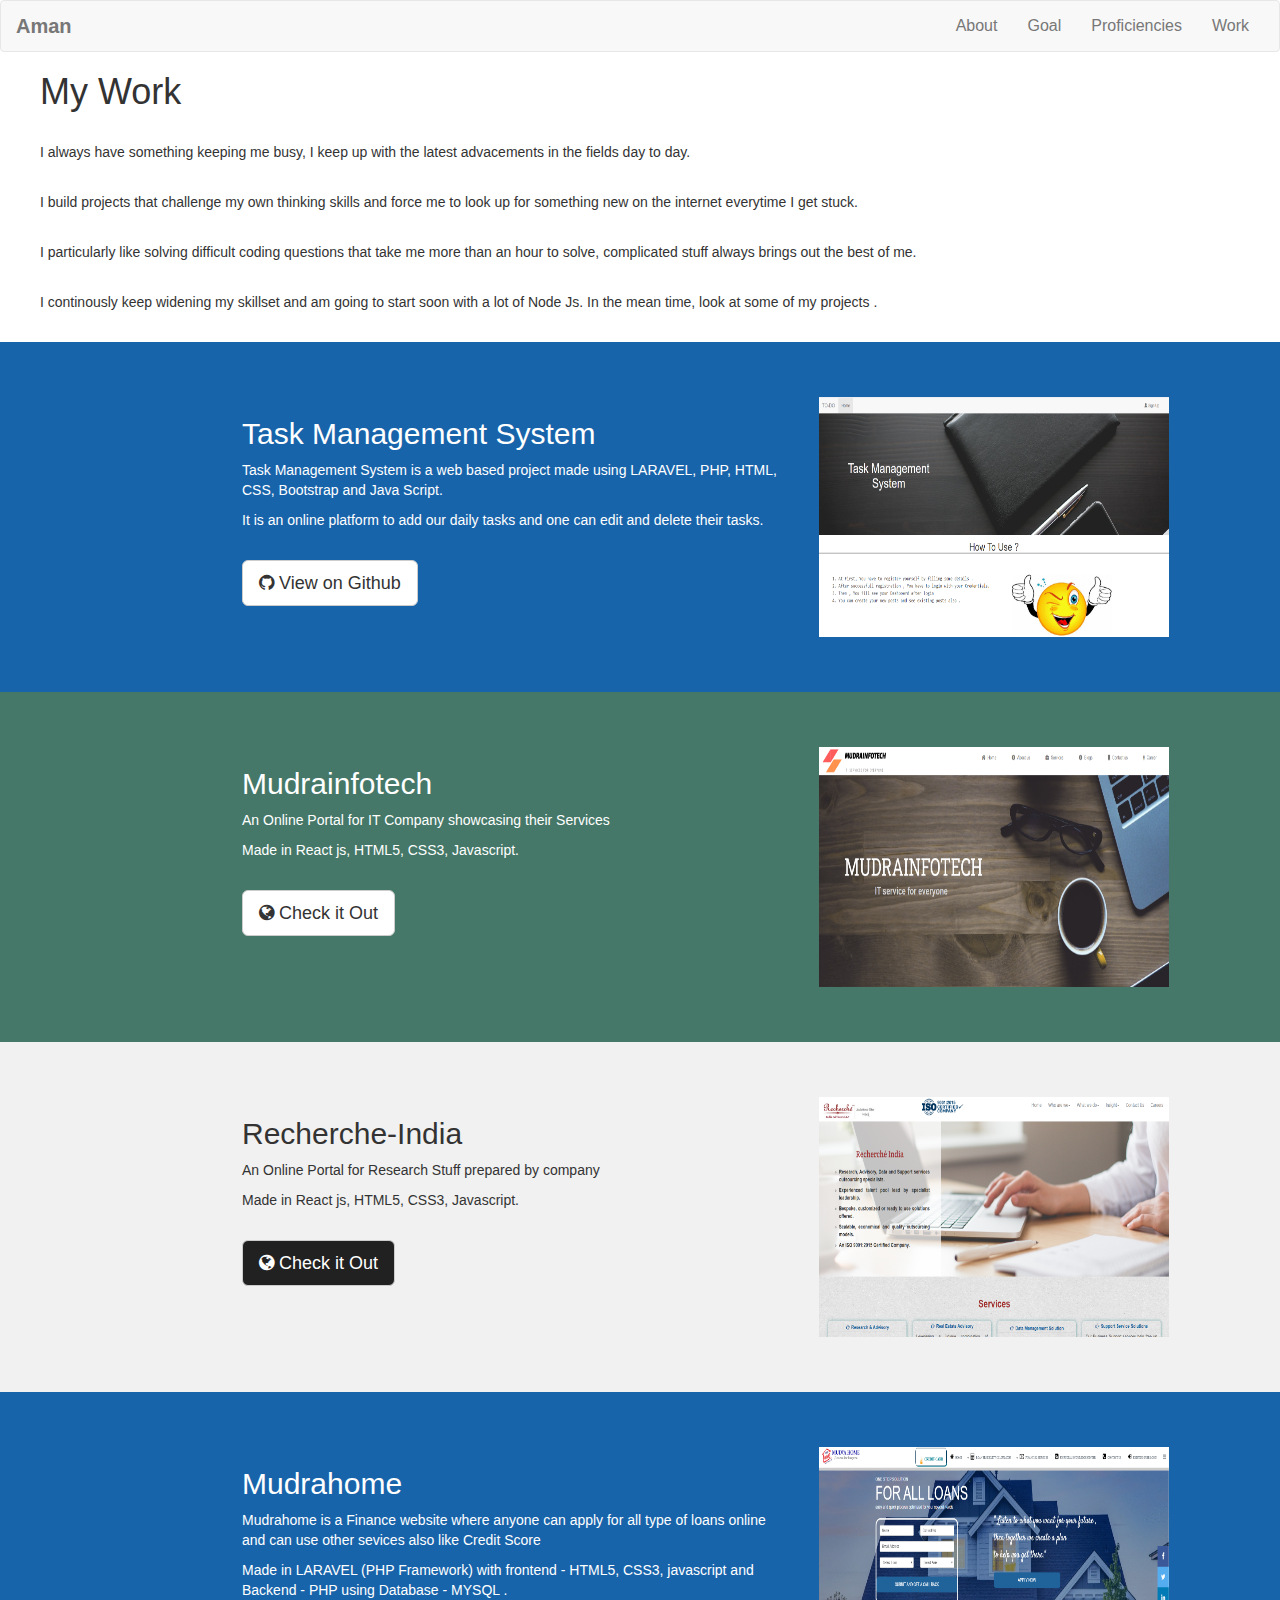
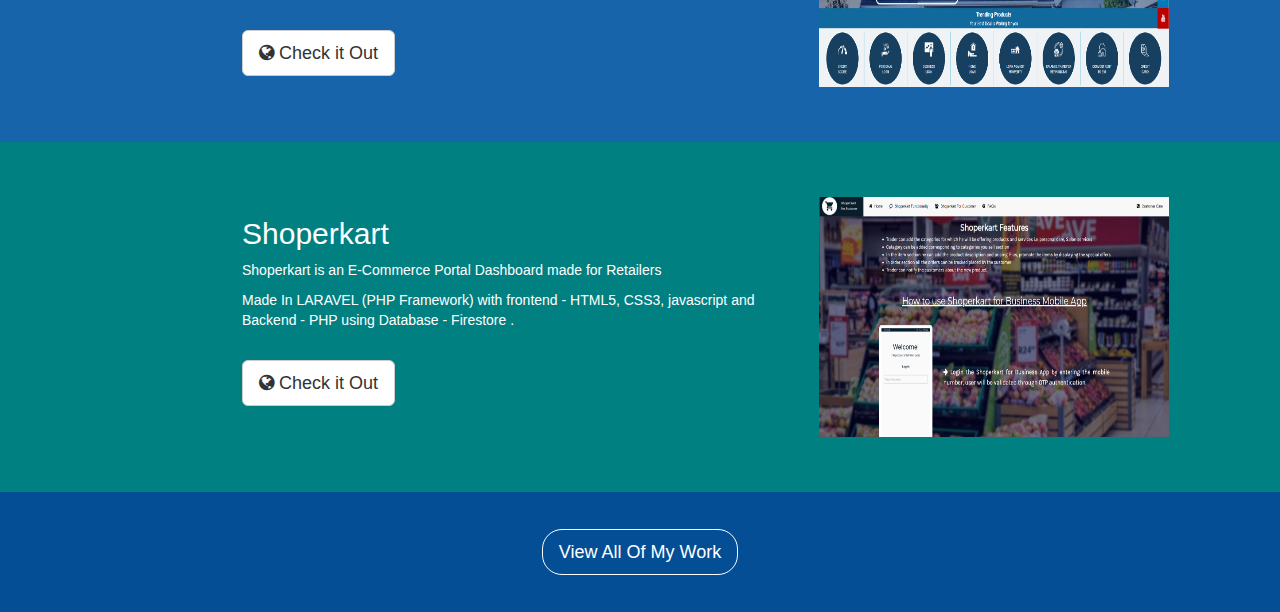
==== work.html @ 29ffc7db "removed old projects" ====
<!DOCTYPE html>
<html lang="en">
  <meta charset="UTF-8" />
  <title>Aman Verma</title>
  <meta name="viewport" content="width=device-width,initial-scale=1" />
  <link rel="stylesheet" href="./index.css" />
  <link
    rel="stylesheet"
    href="https://maxcdn.bootstrapcdn.com/bootstrap/3.4.1/css/bootstrap.min.css"
  />
  <link
    href="https://fonts.googleapis.com/css2?family=Montserrat&display=swap"
    rel="stylesheet"
  />
  <link
    href="https://stackpath.bootstrapcdn.com/font-awesome/4.7.0/css/font-awesome.min.css"
    rel="stylesheet"
    integrity="sha384-wvfXpqpZZVQGK6TAh5PVlGOfQNHSoD2xbE+QkPxCAFlNEevoEH3Sl0sibVcOQVnN"
    crossorigin="anonymous"
  />

  <style></style>
  <script src=""></script>
  <body>
    <nav class="navbar navbar-default">
      <div class="container-fluid">
        <div class="navbar-header">
          <button
            type="button"
            class="navbar-toggle collapsed"
            data-toggle="collapse"
            data-target="#myNavbar"
          >
            <span class="icon-bar"></span>
            <span class="icon-bar"></span>
            <span class="icon-bar"></span>
          </button>
          <a class="navbar-brand" href="/">Aman</a>
        </div>
        <div class="collapse navbar-collapse" id="myNavbar">
          <ul class="nav navbar-nav navbar-right">
            <li><a href="/#about"> About</a></li>
            <li><a href="/#goal"> Goal</a></li>
            <li><a href="/#prof"> Proficiencies</a></li>
            <li><a href="/work"> Work</a></li>
            <!-- <li><a href="#"> Contact</a></li>     -->
          </ul>
        </div>
      </div>
    </nav>

    <div class="work-head">
      <h1>My Work</h1>
      <br />

      <p>
        I always have something keeping me busy, I keep up with the latest
        advacements in the fields day to day.
      </p>
      <br />
      <p>
        I build projects that challenge my own thinking skills and force me to
        look up for something new on the internet everytime I get stuck.
      </p>
      <br />
      <p>
        I particularly like solving difficult coding questions that take me more
        than an hour to solve, complicated stuff always brings out the best of
        me.
      </p>
      <br />
      <p>
        I continously keep widening my skillset and am going to start soon with
        a lot of Node Js. In the mean time, look at some of my projects .
      </p>
      <br />
    </div>

    <!-- <div class="work-1">
      <div class="work1-list">
        <div class="work1-content">
          <h2>College Portal</h2>

          <p>Portal website of college based on PHP, HTML5 a CSS3</p>
          <p>This is all a student needs.</p>
          <br />

          <a
            href="https://github.com/amanvr2/portal"
            target="_blank"
            role="button"
            class="btn btn-default btn-lg"
            ><i class="fa fa-github" aria-hidden="true"></i>&nbsp;View on
            Github</a
          >
        </div>

        <div class="work1-image">
          <img src="./images/gnd.png" />
        </div>
      </div>
    </div> -->

    <!-- <div class="work-2">
      <div class="work1-list">
        <div class="work2-content">
          <h2>Online IQ Tester</h2>

          <p>A PHP, HTML5, CSS3 and SQL based app for online IQ tester.</p>

          <p>Any One can test his IQ with help of this IQ Tester.</p>

          <br />

          <a
            href="https://github.com/amanvr2/IQ_Tester"
            target="_blank"
            role="button"
            class="btn btn-default btn-lg"
            ><i class="fa fa-github" aria-hidden="true"></i>&nbsp;View on
            Github</a
          >
        </div>

        <div class="work1-image">
          <img src="./images/iq.jpg" />
        </div>
      </div>
    </div> -->

    <div class="work-3">
      <div class="work1-list">
        <div class="work3-content">
          <h2>Task Management System</h2>

          <p>
            Task Management System is a web based project made using LARAVEL,
            PHP, HTML, CSS, Bootstrap and Java Script.
          </p>
          <p>
            It is an online platform to add our daily tasks and one can edit and
            delete their tasks.
          </p>
          <p>
            <br />

            <a
              href="https://github.com/amanvr2/project_CRUD"
              target="_blank"
              role="button"
              class="btn btn-default btn-lg"
              ><i class="fa fa-github" aria-hidden="true"></i>&nbsp;View on
              Github</a
            >
          </p>
        </div>

        <div class="work1-image">
          <img src="./images/task.PNG" />
        </div>
      </div>
    </div>

    <div class="work-5">
      <div class="work1-list">
        <div class="work5-content">
          <h2>Mudrainfotech</h2>

          <p>An Online Portal for IT Company showcasing their Services</p>

          <p>Made in React js, HTML5, CSS3, Javascript.</p>

          <br />

          <a
            href="https://mudrainfotec.com/"
            target="_blank"
            role="button"
            class="btn btn-default btn-lg"
            ><i class="fa fa-globe" aria-hidden="true"></i>&nbsp;Check it Out</a
          >
        </div>

        <div class="work1-image">
          <img src="./images/infotec.PNG" />
        </div>
      </div>
    </div>

    <div class="work-6">
      <div class="work1-list">
        <div class="work6-content">
          <h2>Recherche-India</h2>

          <p>An Online Portal for Research Stuff prepared by company</p>

          <p>Made in React js, HTML5, CSS3, Javascript.</p>

          <br />

          <a
            href="https://recherche-india.com/"
            target="_blank"
            role="button"
            class="btn btn-default btn-lg"
            ><i class="fa fa-globe" aria-hidden="true"></i>&nbsp;Check it Out</a
          >
        </div>

        <div class="work1-image">
          <img src="./images/recherchePNG.PNG" />
        </div>
      </div>
    </div>

    <div class="work-8">
      <div class="work1-list">
        <div class="work8-content">
          <h2>Mudrahome</h2>

          <p>
            Mudrahome is a Finance website where anyone can apply for all type
            of loans online and can use other sevices also like Credit Score
          </p>

          <p>
            Made in LARAVEL (PHP Framework) with frontend - HTML5, CSS3,
            javascript and Backend - PHP using Database - MYSQL .
          </p>

          <br />

          <a
            href="https://www.mudrahome.com/"
            target="_blank"
            role="button"
            class="btn btn-default btn-lg"
            ><i class="fa fa-globe" aria-hidden="true"></i>&nbsp;Check it Out</a
          >
        </div>

        <div class="work1-image">
          <img src="./images/mudrahome.PNG" />
        </div>
      </div>
    </div>

    <div class="work-9">
      <div class="work1-list">
        <div class="work9-content">
          <h2>Shoperkart</h2>

          <p>Shoperkart is an E-Commerce Portal Dashboard made for Retailers</p>

          <p>
            Made In LARAVEL (PHP Framework) with frontend - HTML5, CSS3,
            javascript and Backend - PHP using Database - Firestore .
          </p>

          <br />

          <a
            href="https://shoperkart.in/"
            target="_blank"
            role="button"
            class="btn btn-default btn-lg"
            ><i class="fa fa-globe" aria-hidden="true"></i>&nbsp;Check it Out</a
          >
        </div>

        <div class="work1-image">
          <img src="./images/shoperkart.PNG" />
        </div>
      </div>
    </div>

    <div class="all-work">
      <a href="https://github.com/amanvr2" role="button" class="btn btn-lg"
        >View All Of My Work
      </a>
    </div>
  </body>
</html>
---- index.css ----
.footer {
  height: 150px;
  width: 100%;
  background-color: #212529;
  /* justify-content: center; */
  align-items: center;

  display: flex;
  flex-flow: row;
  justify-content: space-evenly;
}

.footer-icons {
  width: 25%;
  display: flex;
  flex-wrap: wrap;
  flex-flow: row;
  justify-content: space-evenly;
}

.footericons-item > a {
  font-size: 24px;
  color: white;
}

.footer-links {
  width: 75%;
  display: flex;
  flex-wrap: wrap;
  flex-flow: row;
  justify-content: flex-end;
  padding-right: 20px;
}

.footerlinks-item > a {
  font-size: 20px;
  padding: 40px;
  color: white;
}

.footer-copy {
  display: flex;
  flex-flow: column;
  justify-content: flex-end;
  width: 100%;
}

.footer-copy > p {
  text-align: center;
}

.navbar-default {
  margin-bottom: 0px !important;
  background-color: white;
}

.navbar-default .navbar-brand {
  font-size: 20px;
  font-weight: 600;
}

.navbar-default .navbar-nav > li > a {
  font-size: 16px;
}

.head {
  height: 700px;
  width: 100%;

  margin-top: 0px;
  display: flex;
  flex-flow: column;
  justify-content: center;
  align-items: center;
  background-image: url(./images/head-banner.jpeg);
  background-size: cover;
}
.head-content {
  display: flex;
  flex-flow: column;
}
.head-content > h1,
.head-content > h4 {
  color: white;
  text-align: center;
  font-weight: 700;
}

.intro {
  height: 500px;
  width: 100%;
  display: flex;
  justify-content: center;
  align-items: center;
  background: linear-gradient(125deg, #292731 25%, #2d2b36 25%);
}

.intro-list {
  display: flex;
  flex-flow: row;
  width: 80%;
}

.intro-item,
.intro-img {
  width: 50%;
}
.intro-img > img {
  height: 300px;
  width: 220px;
}
.intro-item > p {
  color: white;
  font-size: 18px;
}

.goal {
  width: 100%;
  height: 270px;
  display: flex;
  justify-content: center;
}

.goal-sub {
  width: 70%;
  text-align: center;
}

.goal-sub > h3 {
  padding-bottom: 40px;
  padding-top: 20px;
  font-weight: 600;
}

.goal-sub > p {
  font-size: 18px;
}

.proficiency {
  width: 100%;
  background-color: lightgray;
  height: 500px;
}

.prof-list {
  display: flex;
  flex-flow: row;
  justify-content: space-evenly;
  width: 100%;
}

.prof-item {
  width: 50%;
}

.prof-items {
  width: 50%;
  /* /* padding-top: 50px; */
  padding-left: 50px;
  display: flex;
  flex-flow: column;

  justify-content: center;
}

.prof-item > img {
  height: 500px;
  width: 100%;
  padding-top: 40px;
}

.prof-items > a {
  width: 150px;
  border-radius: 2rem;
}

.prof-items > h4 {
  font-size: 24px;
  font-weight: 600;
}

.prof-items > h5 {
  font-size: 18px;
}

.prof-items > ul > li {
  font-size: 18px;
}

.work-head {
  padding-left: 40px;
}

body {
  font-family: "Montserrat", sans-serif;
}
.work-1 {
  background-color: #f1f1f1;
  width: 100%;
  height: 350px;
  display: flex;
  justify-content: center;
  align-items: center;
}

.work-2 {
  background-color: #313131;
  width: 100%;
  height: 350px;
  display: flex;
  justify-content: center;
  align-items: center;
}

.work-3 {
  background-color: #1864ab;
  width: 100%;
  height: 350px;
  display: flex;
  justify-content: center;
  align-items: center;
}

.work-4 {
  background-color: #00cb84;
  width: 100%;
  height: 350px;
  display: flex;
  justify-content: center;
  align-items: center;
}

.work-5 {
  background-color: #457868;
  width: 100%;
  height: 350px;
  display: flex;
  justify-content: center;
  align-items: center;
}

.work-6 {
  background-color: #f1f1f1;
  width: 100%;
  height: 350px;
  display: flex;
  justify-content: center;
  align-items: center;
}

.work-7 {
  background-color: #212529;
  width: 100%;
  height: 350px;
  display: flex;
  justify-content: center;
  align-items: center;
}

.work-8 {
  background-color: #1864ab;
  width: 100%;
  height: 350px;
  display: flex;
  justify-content: center;
  align-items: center;
}

.work-9 {
  background-color: teal;
  width: 100%;
  height: 350px;
  display: flex;
  justify-content: center;
  align-items: center;
}

.work1-list {
  width: 70%;
  display: flex;
  flex-flow: row;
  justify-content: space-evenly;
}

.work1-content {
  width: 70%;
  padding-left: 50px;
}

.work2-content {
  width: 70%;
  padding-left: 50px;
}

.work3-content {
  width: 70%;
  padding-left: 50px;
}

.work4-content {
  width: 70%;
  padding-left: 50px;
}

.work5-content {
  width: 70%;
  padding-left: 50px;
}

.work6-content {
  width: 70%;
  padding-left: 50px;
}

.work7-content {
  width: 70%;
  padding-left: 50px;
}

.work8-content {
  width: 70%;
  padding-left: 50px;
}

.work9-content {
  width: 70%;
  padding-left: 50px;
}

.work2-content > h2,
.work2-content > p,
.work3-content > h2,
.work3-content > p,
.work4-content > p,
.work4-content > h2,
.work5-content > p,
.work5-content > h2,
.work7-content > p,
.work7-content > h2,
.work8-content > p,
.work8-content > h2,
.work9-content > p,
.work9-content > h2 {
  color: white;
}

.work1-content > a {
  background: #212121;
  color: white;
}

.work2-content > a {
  background: #212121;
  color: white;
}

.work3-content > a {
  background-color: #212121;
  color: white;
}

.work4-content > a {
  background-color: #212121;
  color: white;
}

.work6-content > a {
  background-color: #212121;
  color: white;
}

.work1-image {
  width: 30%;
  margin-left: 30px;
}

.work1-image > img {
  height: 240px;
  width: 350px;
}

.all-work {
  background-color: #034e94;
  text-align: center;
  width: 100%;
  height: 120px;
  justify-content: center;
  align-items: center;
  display: flex;
}

.all-work > a {
  border-radius: 2rem;
  background-color: 034e94;
  color: white;
  border: 1px solid white;
}

.all-work > a:hover {
  background-color: white;
  color: 034e94;
}

.logo {
  text-align: center;
}
.logo > img {
  height: 65px;
  width: 80px;
}

@media screen and (max-width: 768px) {
  .head {
    width: 100%;
    height: 500px;
  }

  .logo > img {
    height: 65px;
    width: 80px;
  }

  .intro {
    height: auto;
    width: 100%;
  }

  .intro-list {
    display: flex;
    flex-flow: column;
    width: 100%;
    justify-content: center;
    align-items: center;
  }

  .head-content > h4 {
    font-size: 16px;
    padding: 31px;
  }

  .intro-list {
    padding-top: 20px;
  }

  .intro-img {
    width: 75%;
    display: flex;
    justify-content: center;
    padding-bottom: 20px;
  }

  .intro-item {
    width: 75%;
    text-align: justify;
    padding-bottom: 30px;
  }

  .intro-item > p {
    font-size: 15px;
  }

  .intro-img > img {
    height: 180px;
    width: 130px;
  }

  .goal {
    height: auto;
    width: 100%;
    padding-bottom: 30px;
  }

  .goal-sub > h3 {
    padding-bottom: 20px;
  }

  .goal-sub > p {
    font-size: 15px;
    text-align: center;
  }
  .proficiency {
    height: auto;
    width: 100%;
  }

  .prof-list {
    width: 100%;
    display: flex;
    flex-flow: column;
    align-items: center;
  }

  .prof-items {
    width: 90%;
    padding: 0px;
    padding-top: 20px;
  }

  .prof-items > h4 {
    font-size: 21px;
  }

  .prof-items > h5 {
    font-size: 19px;
  }

  .prof-item {
    width: 100%;
    display: flex;
    justify-content: center;
  }

  .prof-item > img {
    height: 265px;
    width: 300px;
  }
  .footer-links {
    display: none;
  }

  .footer-icons {
    width: 80%;
  }

  .work-head {
    padding: 20px;
  }

  .work-head > p {
    text-align: justify;
  }

  .work-1,
  .work-2,
  .work-3,
  .work-4,
  .work-5,
  .work-6,
  .work-7,
  .work-8,
  .work-9 {
    height: auto;
    width: 100%;
  }

  .work1-list {
    display: flex;
    flex-flow: column;
    justify-content: center;
    align-items: center;
    padding-bottom: 20px;
  }

  .work1-content,
  .work2-content,
  .work3-content,
  .work4-content,
  .work5-content,
  .work6-content,
  .work7-content,
  .work8-content,
  .work9-content {
    width: 100%;
    padding: 10px;
  }

  .work1-image {
    width: 100%;
    margin: 0px;
    display: flex;
    justify-content: center;
  }

  .work1-image > img {
    height: 200px;
    width: 330px;
    margin-top: 20px;
  }

  #a {
    margin: 10px;
  }
}
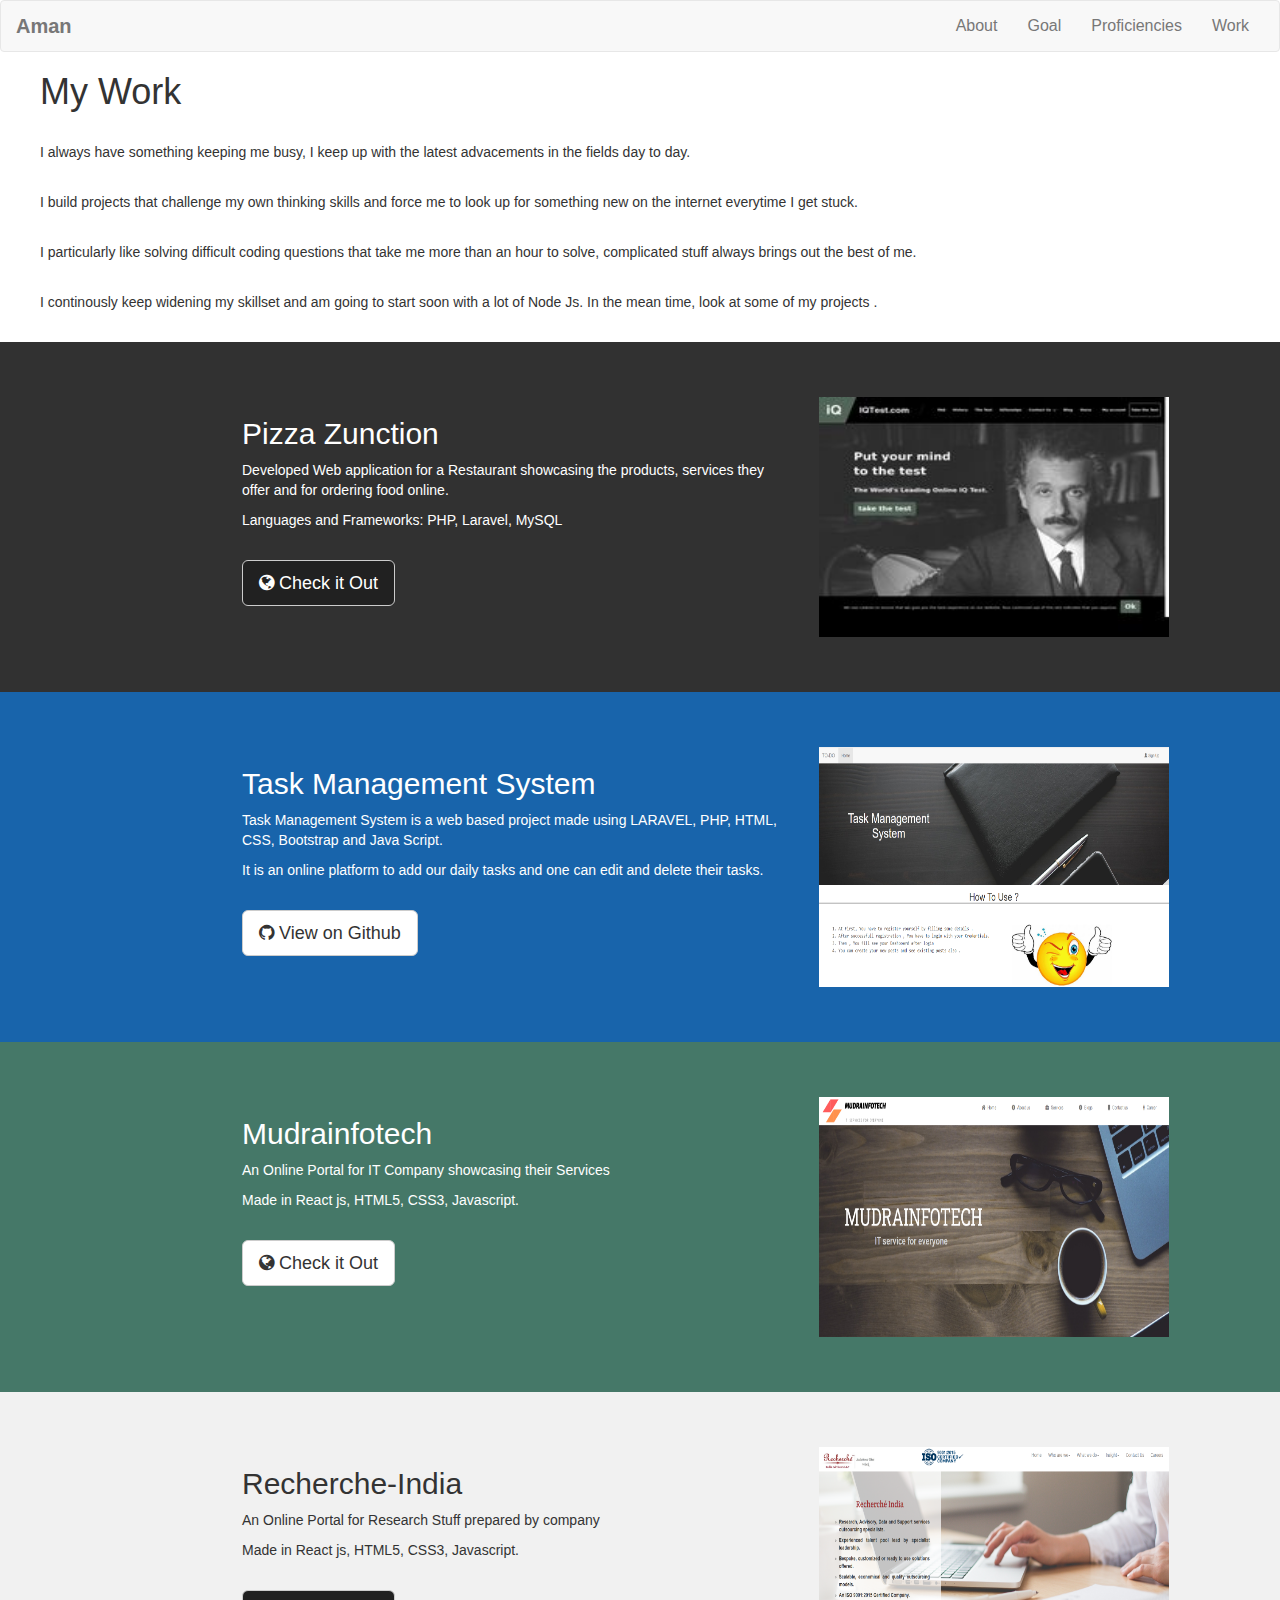
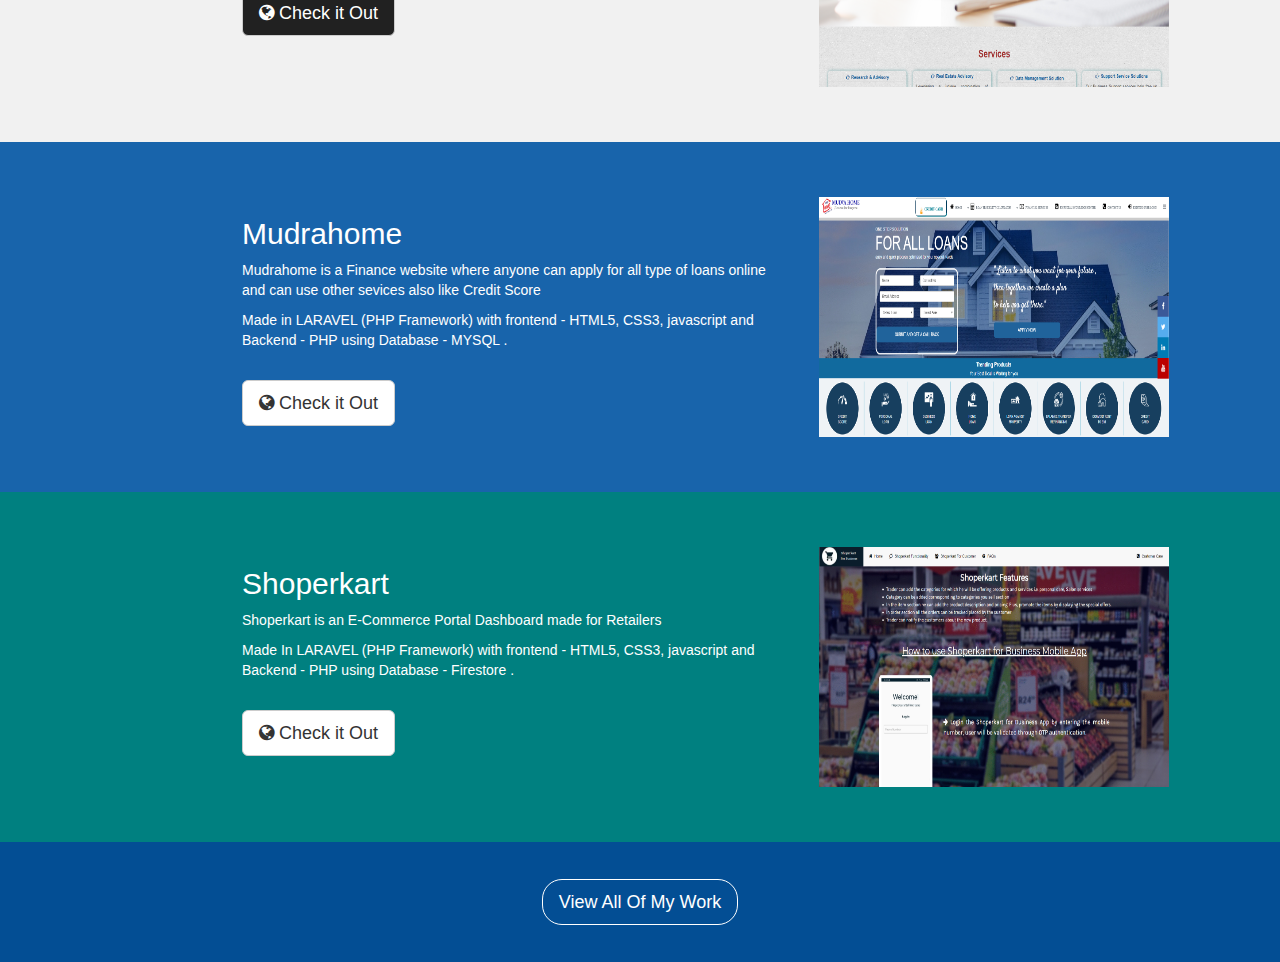
==== commit 4407efe9: "added pizzza zunction" ====
--- a/work.html
+++ b/work.html
@@ -128,6 +128,35 @@
       </div>
     </div> -->
 
+    <div class="work-2">
+      <div class="work1-list">
+        <div class="work2-content">
+          <h2>Pizza Zunction</h2>
+
+          <p>
+            Developed Web application for a Restaurant showcasing the products,
+            services they offer and for ordering food online.
+          </p>
+
+          <p>Languages and Frameworks: PHP, Laravel, MySQL</p>
+
+          <br />
+
+          <a
+            href="https://pizzazunction.ca/"
+            target="_blank"
+            role="button"
+            class="btn btn-default btn-lg"
+            ><i class="fa fa-globe" aria-hidden="true"></i>&nbsp;Check it Out</a
+          >
+        </div>
+
+        <div class="work1-image">
+          <img src="./images/iq.jpg" />
+        </div>
+      </div>
+    </div>
+
     <div class="work-3">
       <div class="work1-list">
         <div class="work3-content">
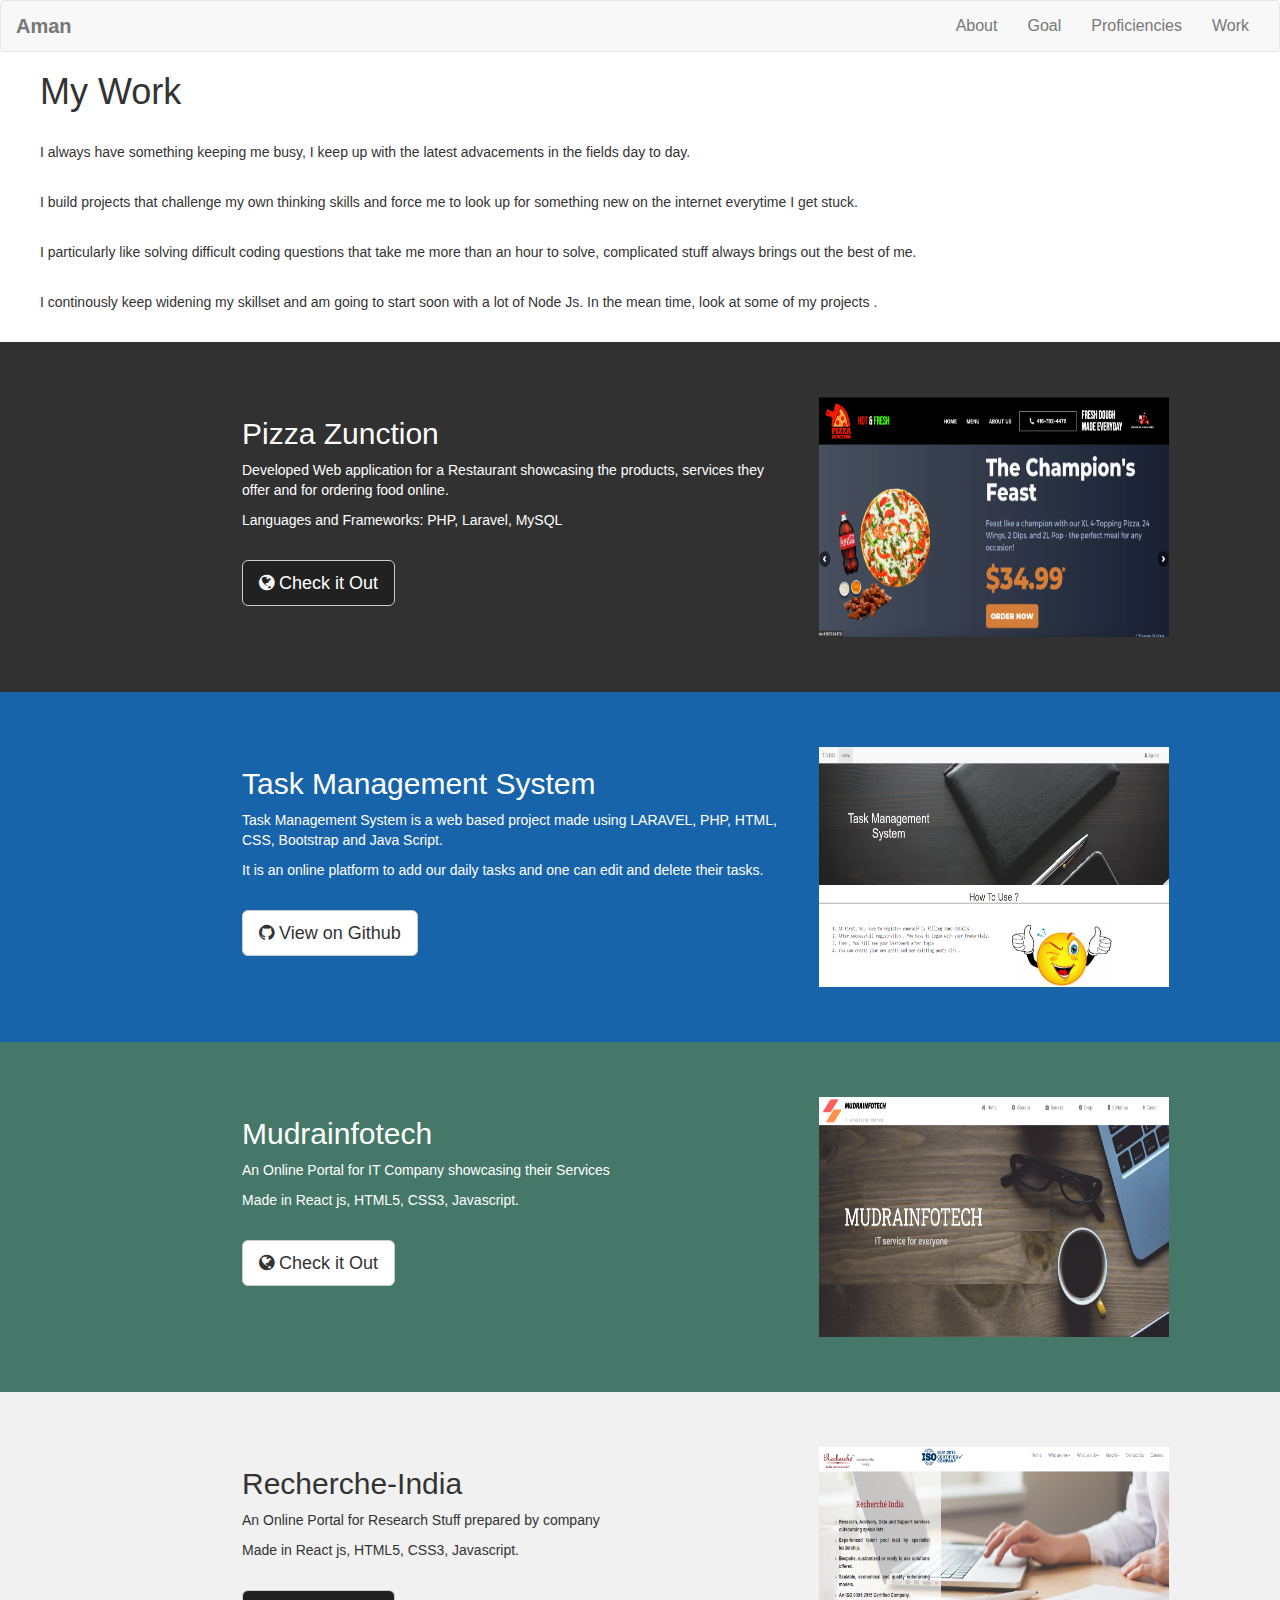
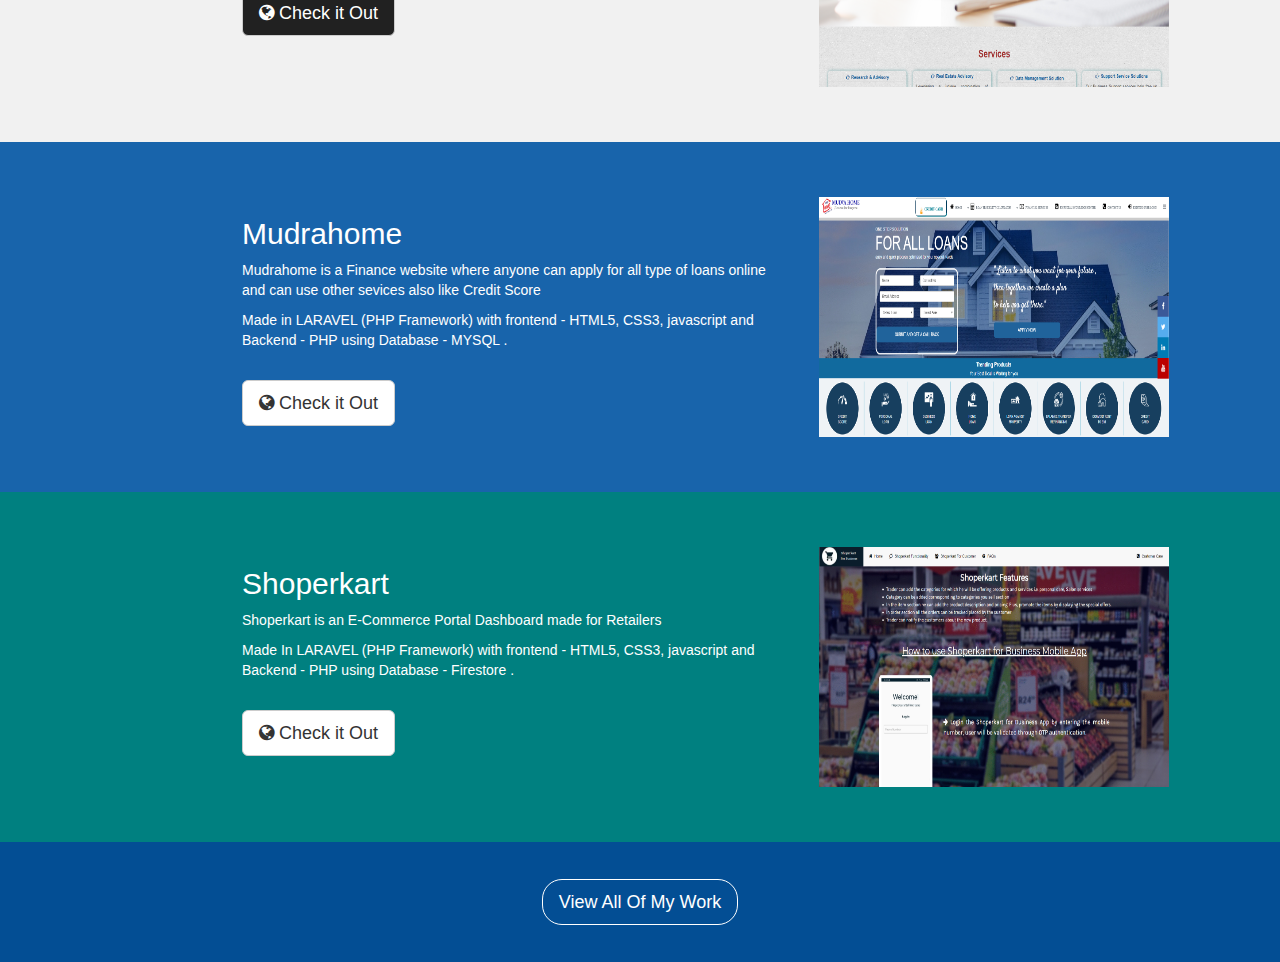
==== commit 57be6274: "added image for pizza zunction" ====
--- a/work.html
+++ b/work.html
@@ -152,7 +152,7 @@
         </div>
 
         <div class="work1-image">
-          <img src="./images/iq.jpg" />
+          <img src="./images/pizza.png" />
         </div>
       </div>
     </div>
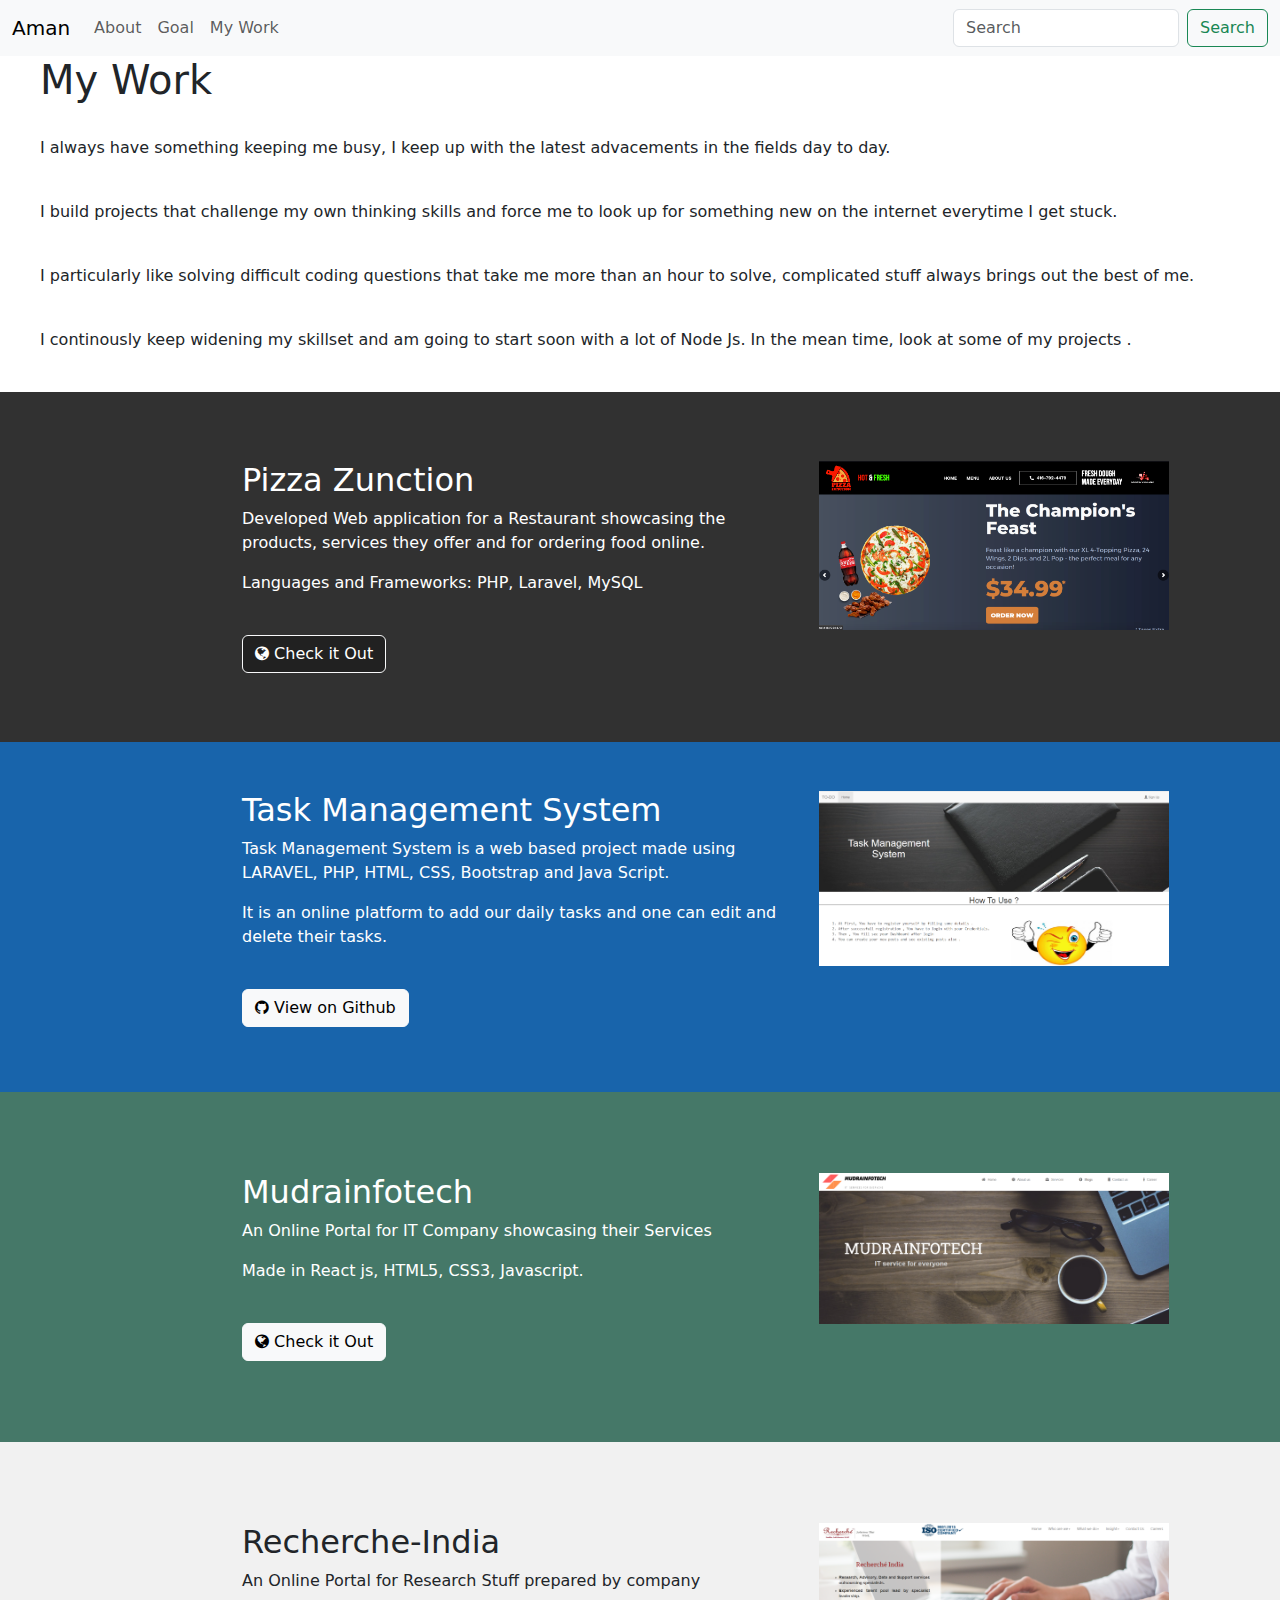
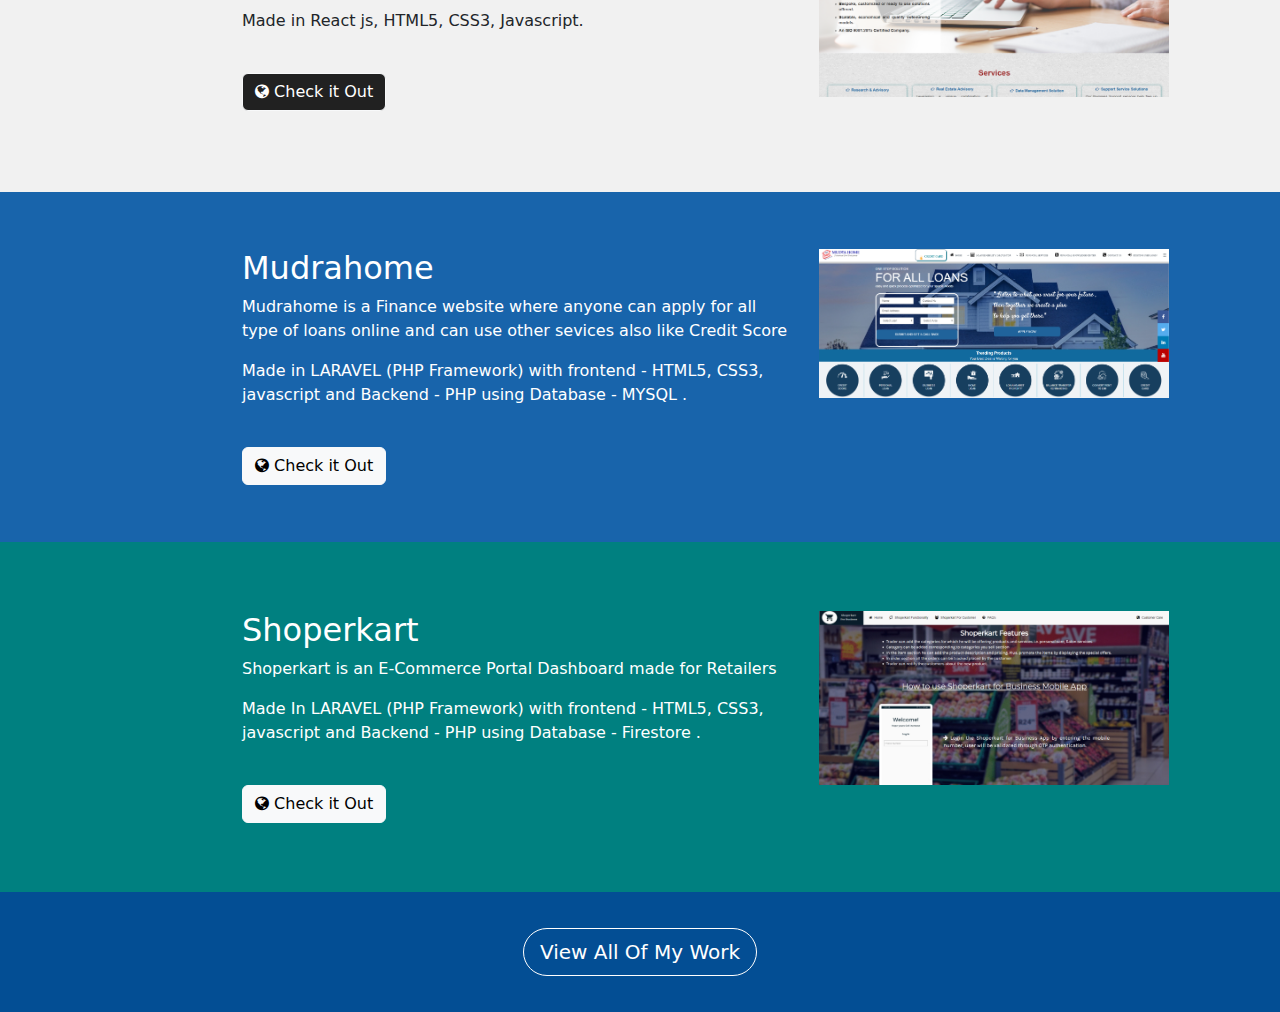
==== commit 94aed1fb: "bootstrap and content updated" ====
--- a/work.html
+++ b/work.html
@@ -4,14 +4,7 @@
   <title>Aman Verma</title>
   <meta name="viewport" content="width=device-width,initial-scale=1" />
   <link rel="stylesheet" href="./index.css" />
-  <link
-    rel="stylesheet"
-    href="https://maxcdn.bootstrapcdn.com/bootstrap/3.4.1/css/bootstrap.min.css"
-  />
-  <link
-    href="https://fonts.googleapis.com/css2?family=Montserrat&display=swap"
-    rel="stylesheet"
-  />
+  <link href="https://cdn.jsdelivr.net/npm/bootstrap@5.3.3/dist/css/bootstrap.min.css" rel="stylesheet" integrity="sha384-QWTKZyjpPEjISv5WaRU9OFeRpok6YctnYmDr5pNlyT2bRjXh0JMhjY6hW+ALEwIH" crossorigin="anonymous">
   <link
     href="https://stackpath.bootstrapcdn.com/font-awesome/4.7.0/css/font-awesome.min.css"
     rel="stylesheet"
@@ -22,29 +15,33 @@
   <style></style>
   <script src=""></script>
   <body>
-    <nav class="navbar navbar-default">
+    <nav class="navbar navbar-expand-lg bg-body-tertiary">
       <div class="container-fluid">
-        <div class="navbar-header">
-          <button
-            type="button"
-            class="navbar-toggle collapsed"
-            data-toggle="collapse"
-            data-target="#myNavbar"
-          >
-            <span class="icon-bar"></span>
-            <span class="icon-bar"></span>
-            <span class="icon-bar"></span>
-          </button>
-          <a class="navbar-brand" href="/">Aman</a>
-        </div>
-        <div class="collapse navbar-collapse" id="myNavbar">
-          <ul class="nav navbar-nav navbar-right">
-            <li><a href="/#about"> About</a></li>
-            <li><a href="/#goal"> Goal</a></li>
-            <li><a href="/#prof"> Proficiencies</a></li>
-            <li><a href="/work"> Work</a></li>
-            <!-- <li><a href="#"> Contact</a></li>     -->
+        <a class="navbar-brand" href="#">Aman</a>
+        <button class="navbar-toggler" type="button" data-bs-toggle="collapse" data-bs-target="#navbarSupportedContent" aria-controls="navbarSupportedContent" aria-expanded="false" aria-label="Toggle navigation">
+          <span class="navbar-toggler-icon"></span>
+        </button>
+        <div class="collapse navbar-collapse" id="navbarSupportedContent">
+          <ul class="navbar-nav me-auto mb-2 mb-lg-0">
+ 
+            <li class="nav-item">
+              <a class="nav-link" href="/#about">About</a>
+            </li>
+
+            <li class="nav-item">
+              <a class="nav-link" href="/#goal">Goal</a>
+            </li>
+
+            <li class="nav-item">
+              <a class="nav-link" href="/work.html">My Work</a>
+            </li>
+
+  
           </ul>
+          <form class="d-flex" role="search">
+            <input class="form-control me-2" type="search" placeholder="Search" aria-label="Search">
+            <button class="btn btn-outline-success" type="submit">Search</button>
+          </form>
         </div>
       </div>
     </nav>
@@ -146,7 +143,7 @@
             href="https://pizzazunction.ca/"
             target="_blank"
             role="button"
-            class="btn btn-default btn-lg"
+            class="btn btn-light"
             ><i class="fa fa-globe" aria-hidden="true"></i>&nbsp;Check it Out</a
           >
         </div>
@@ -177,7 +174,7 @@
               href="https://github.com/amanvr2/project_CRUD"
               target="_blank"
               role="button"
-              class="btn btn-default btn-lg"
+              class="btn btn-light"
               ><i class="fa fa-github" aria-hidden="true"></i>&nbsp;View on
               Github</a
             >
@@ -205,7 +202,7 @@
             href="https://mudrainfotec.com/"
             target="_blank"
             role="button"
-            class="btn btn-default btn-lg"
+            class="btn btn-light"
             ><i class="fa fa-globe" aria-hidden="true"></i>&nbsp;Check it Out</a
           >
         </div>
@@ -231,7 +228,7 @@
             href="https://recherche-india.com/"
             target="_blank"
             role="button"
-            class="btn btn-default btn-lg"
+            class="btn btn-light"
             ><i class="fa fa-globe" aria-hidden="true"></i>&nbsp;Check it Out</a
           >
         </div>
@@ -263,7 +260,7 @@
             href="https://www.mudrahome.com/"
             target="_blank"
             role="button"
-            class="btn btn-default btn-lg"
+            class="btn btn-light"
             ><i class="fa fa-globe" aria-hidden="true"></i>&nbsp;Check it Out</a
           >
         </div>
@@ -292,7 +289,7 @@
             href="https://shoperkart.in/"
             target="_blank"
             role="button"
-            class="btn btn-default btn-lg"
+            class="btn btn-light"
             ><i class="fa fa-globe" aria-hidden="true"></i>&nbsp;Check it Out</a
           >
         </div>
@@ -308,5 +305,6 @@
         >View All Of My Work
       </a>
     </div>
+    <script src="https://cdn.jsdelivr.net/npm/bootstrap@5.3.3/dist/js/bootstrap.bundle.min.js" integrity="sha384-YvpcrYf0tY3lHB60NNkmXc5s9fDVZLESaAA55NDzOxhy9GkcIdslK1eN7N6jIeHz" crossorigin="anonymous"></script>
   </body>
 </html>
--- a/index.css
+++ b/index.css
@@ -375,7 +375,7 @@
 }
 
 .work1-image > img {
-  height: 240px;
+ 
   width: 350px;
 }
 
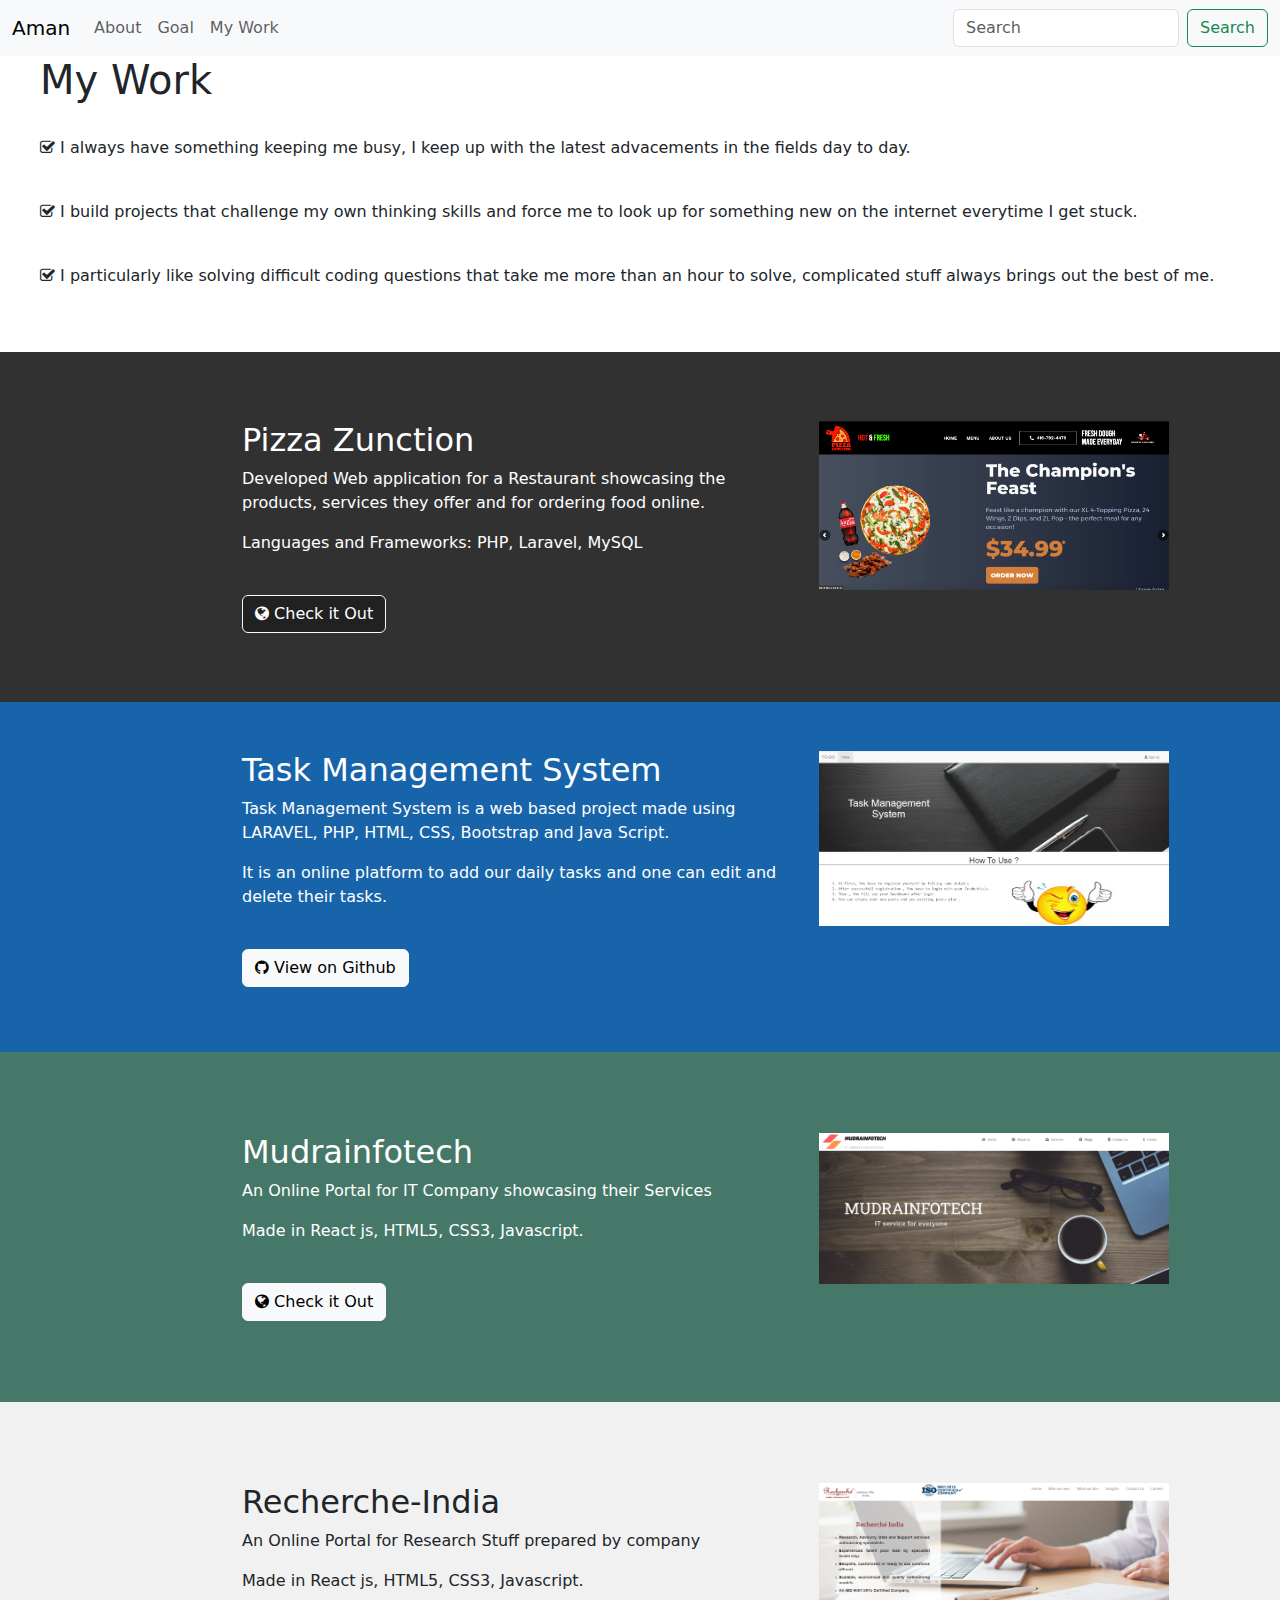
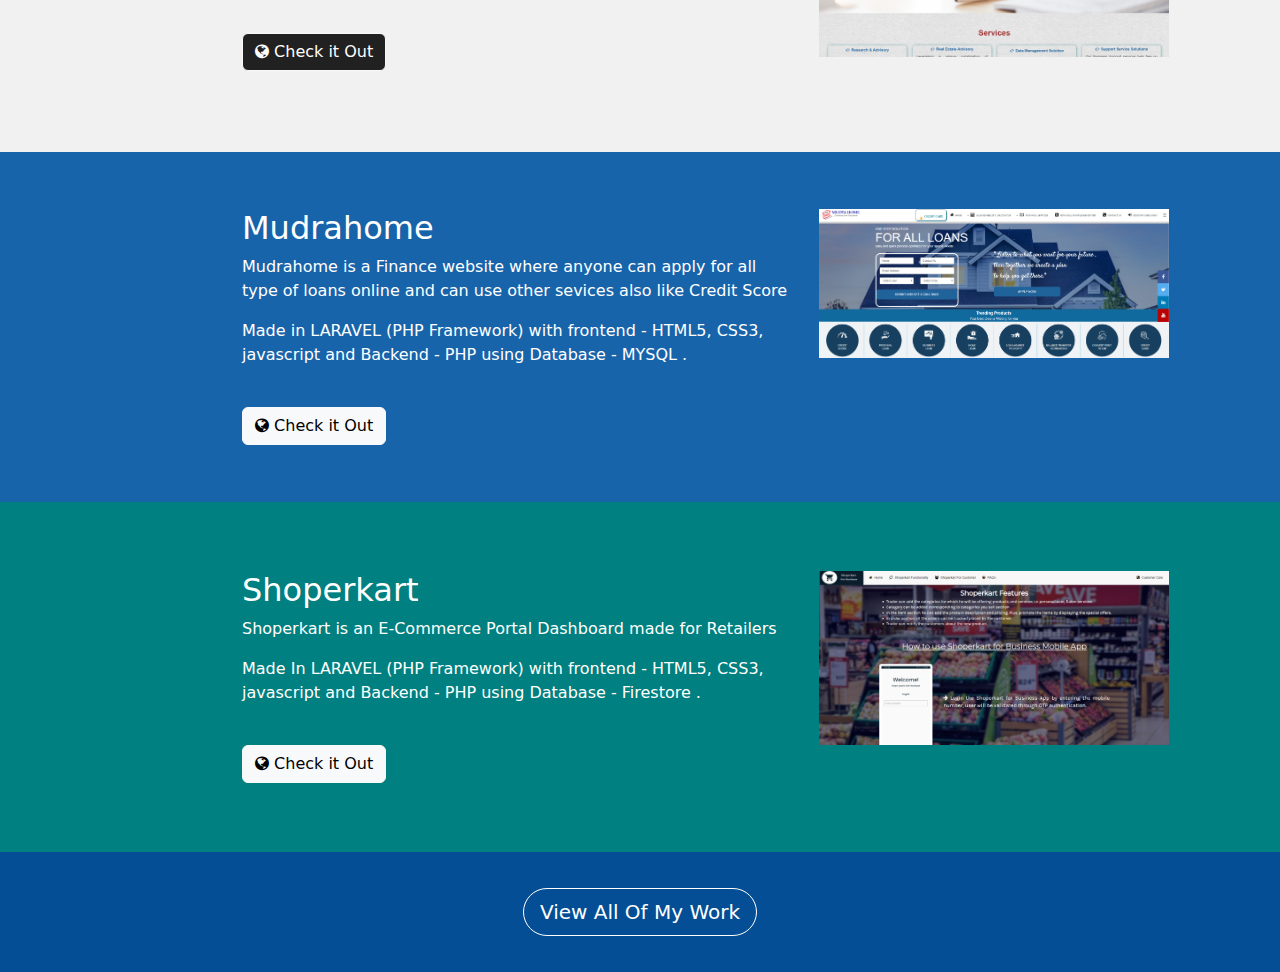
==== commit d0e8254e: "added icons on work page" ====
--- a/work.html
+++ b/work.html
@@ -3,6 +3,7 @@
   <meta charset="UTF-8" />
   <title>Aman Verma</title>
   <meta name="viewport" content="width=device-width,initial-scale=1" />
+ 
   <link rel="stylesheet" href="./index.css" />
   <link href="https://cdn.jsdelivr.net/npm/bootstrap@5.3.3/dist/css/bootstrap.min.css" rel="stylesheet" integrity="sha384-QWTKZyjpPEjISv5WaRU9OFeRpok6YctnYmDr5pNlyT2bRjXh0JMhjY6hW+ALEwIH" crossorigin="anonymous">
   <link
@@ -11,13 +12,11 @@
     integrity="sha384-wvfXpqpZZVQGK6TAh5PVlGOfQNHSoD2xbE+QkPxCAFlNEevoEH3Sl0sibVcOQVnN"
     crossorigin="anonymous"
   />
-
-  <style></style>
-  <script src=""></script>
+  
   <body>
     <nav class="navbar navbar-expand-lg bg-body-tertiary">
       <div class="container-fluid">
-        <a class="navbar-brand" href="#">Aman</a>
+        <a class="navbar-brand" href="/index.html">Aman</a>
         <button class="navbar-toggler" type="button" data-bs-toggle="collapse" data-bs-target="#navbarSupportedContent" aria-controls="navbarSupportedContent" aria-expanded="false" aria-label="Toggle navigation">
           <span class="navbar-toggler-icon"></span>
         </button>
@@ -50,26 +49,23 @@
       <h1>My Work</h1>
       <br />
 
-      <p>
+      <p><i class="fa fa-check-square-o" aria-hidden="true"></i>
         I always have something keeping me busy, I keep up with the latest
         advacements in the fields day to day.
       </p>
       <br />
-      <p>
+      <p><i class="fa fa-check-square-o" aria-hidden="true"></i>
         I build projects that challenge my own thinking skills and force me to
         look up for something new on the internet everytime I get stuck.
       </p>
       <br />
-      <p>
+      <p><i class="fa fa-check-square-o" aria-hidden="true"></i>
         I particularly like solving difficult coding questions that take me more
         than an hour to solve, complicated stuff always brings out the best of
         me.
       </p>
       <br />
-      <p>
-        I continously keep widening my skillset and am going to start soon with
-        a lot of Node Js. In the mean time, look at some of my projects .
-      </p>
+
       <br />
     </div>
 
--- a/index.css
+++ b/index.css
@@ -105,8 +105,13 @@
 .intro-img {
   width: 50%;
 }
+.intro-img{
+  display: flex;
+  justify-content: center;
+  align-items: center;
+}
 .intro-img > img {
-  height: 300px;
+ 
   width: 220px;
 }
 .intro-item > p {
@@ -453,6 +458,7 @@
     width: 75%;
     text-align: justify;
     padding-bottom: 30px;
+    padding-top: 20px;
   }
 
   .intro-item > p {
@@ -460,7 +466,7 @@
   }
 
   .intro-img > img {
-    height: 180px;
+    
     width: 130px;
   }
 
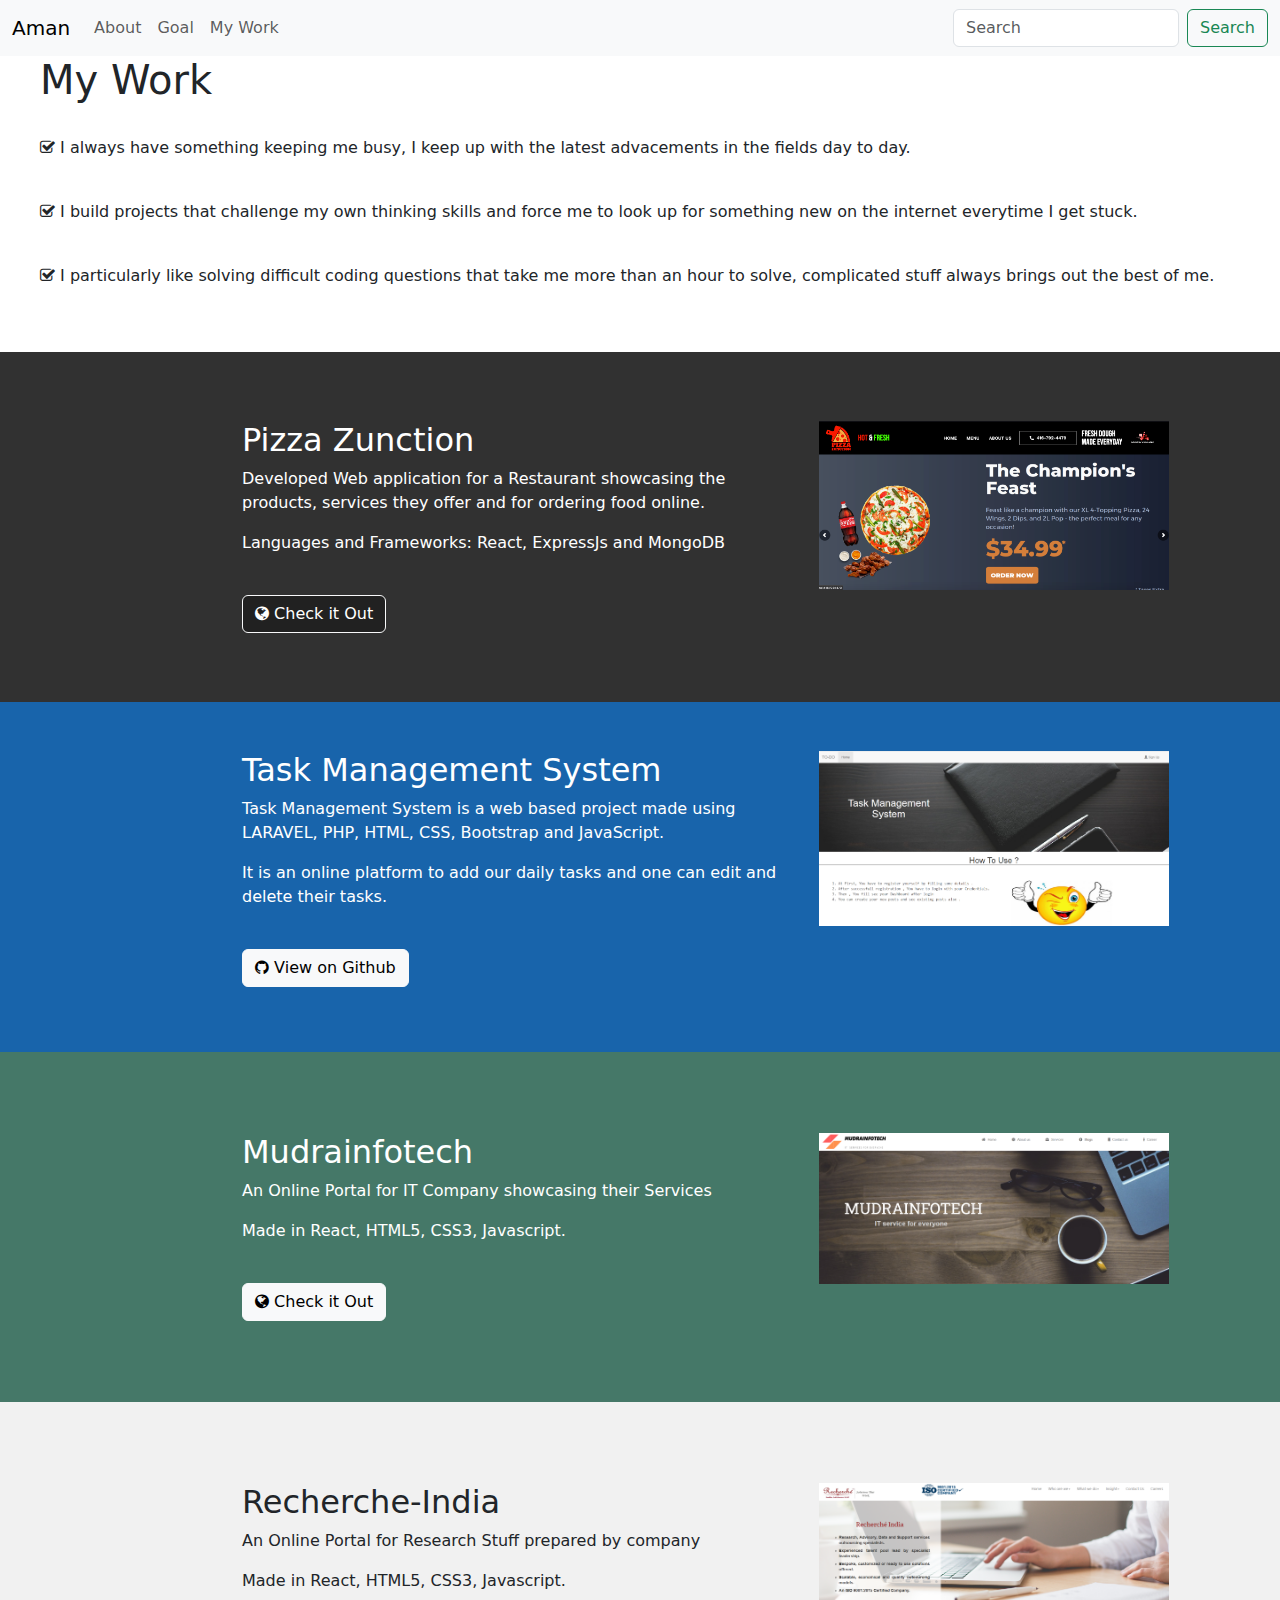
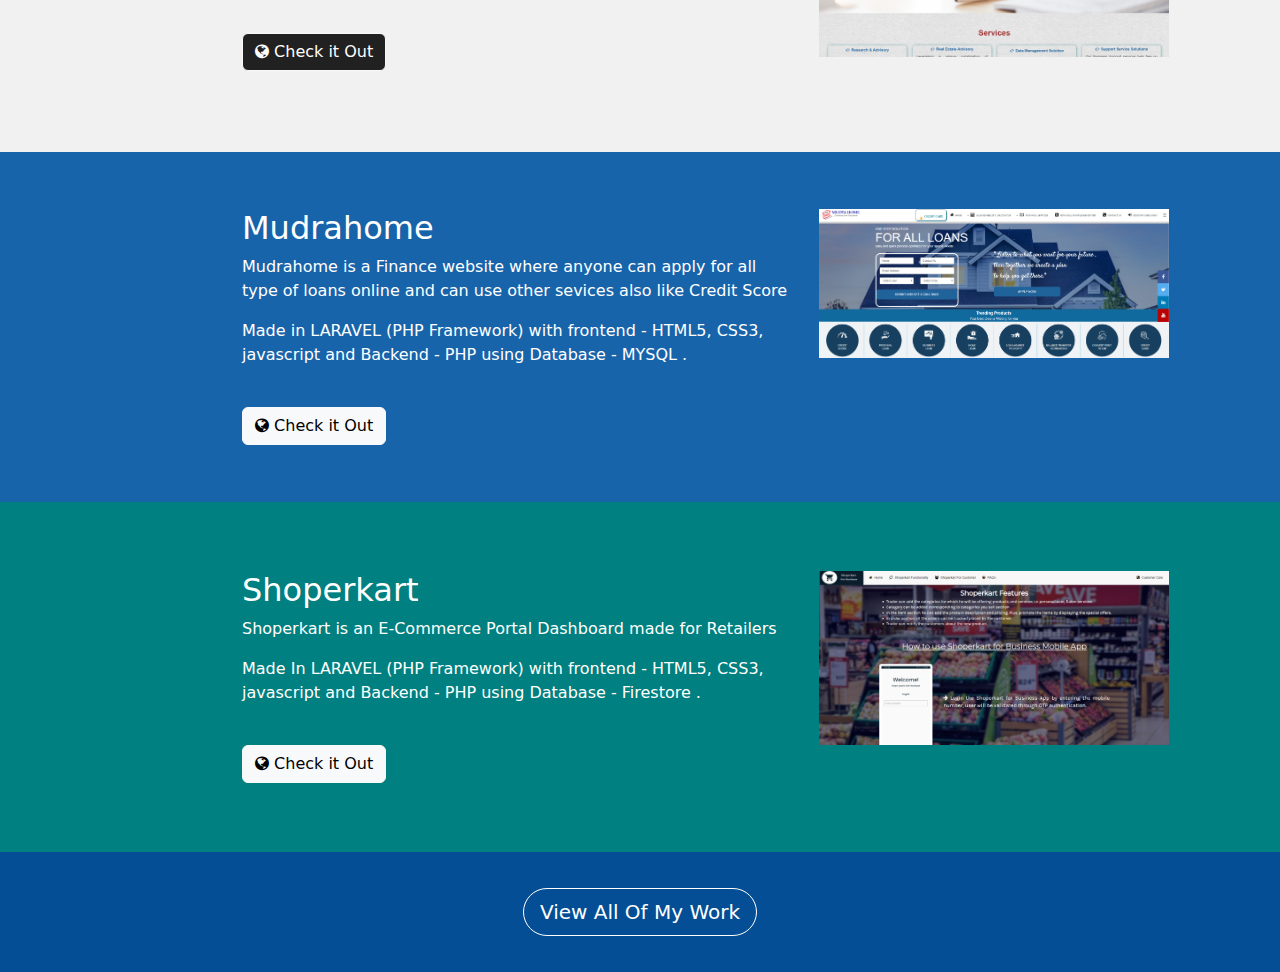
==== commit e01ea8c0: "project updated" ====
--- a/work.html
+++ b/work.html
@@ -131,7 +131,7 @@
             services they offer and for ordering food online.
           </p>
 
-          <p>Languages and Frameworks: PHP, Laravel, MySQL</p>
+          <p>Languages and Frameworks: React, ExpressJs and MongoDB</p>
 
           <br />
 
@@ -157,7 +157,7 @@
 
           <p>
             Task Management System is a web based project made using LARAVEL,
-            PHP, HTML, CSS, Bootstrap and Java Script.
+            PHP, HTML, CSS, Bootstrap and JavaScript.
           </p>
           <p>
             It is an online platform to add our daily tasks and one can edit and
@@ -190,7 +190,7 @@
 
           <p>An Online Portal for IT Company showcasing their Services</p>
 
-          <p>Made in React js, HTML5, CSS3, Javascript.</p>
+          <p>Made in React, HTML5, CSS3, Javascript.</p>
 
           <br />
 
@@ -216,7 +216,7 @@
 
           <p>An Online Portal for Research Stuff prepared by company</p>
 
-          <p>Made in React js, HTML5, CSS3, Javascript.</p>
+          <p>Made in React, HTML5, CSS3, Javascript.</p>
 
           <br />
 
--- a/index.css
+++ b/index.css
@@ -86,6 +86,29 @@
   font-weight: 700;
 }
 
+.head-content > h1{
+  overflow: hidden; /* Ensures the content is not revealed until the animation */
+  border-right: .15em solid orange; /* The typwriter cursor */
+  white-space: nowrap; /* Keeps the content on a single line */
+  margin: 0 auto; /* Gives that scrolling effect as the typing happens */
+  letter-spacing: .15em; /* Adjust as needed */
+  animation: 
+    typing 3.5s steps(40, end),
+    blink-caret .75s step-end infinite;
+}
+
+/* The typing effect */
+@keyframes typing {
+  from { width: 0 }
+  to { width: 40% }
+}
+
+/* The typewriter cursor effect */
+@keyframes blink-caret {
+  from, to { border-color: transparent }
+  50% { border-color: orange; }
+}
+
 .intro {
   height: 500px;
   width: 100%;
@@ -113,6 +136,8 @@
 .intro-img > img {
  
   width: 220px;
+  border-radius: 50%;
+  background: linear-gradient(49deg, white 40%, #C7B52A 25%);
 }
 .intro-item > p {
   color: white;
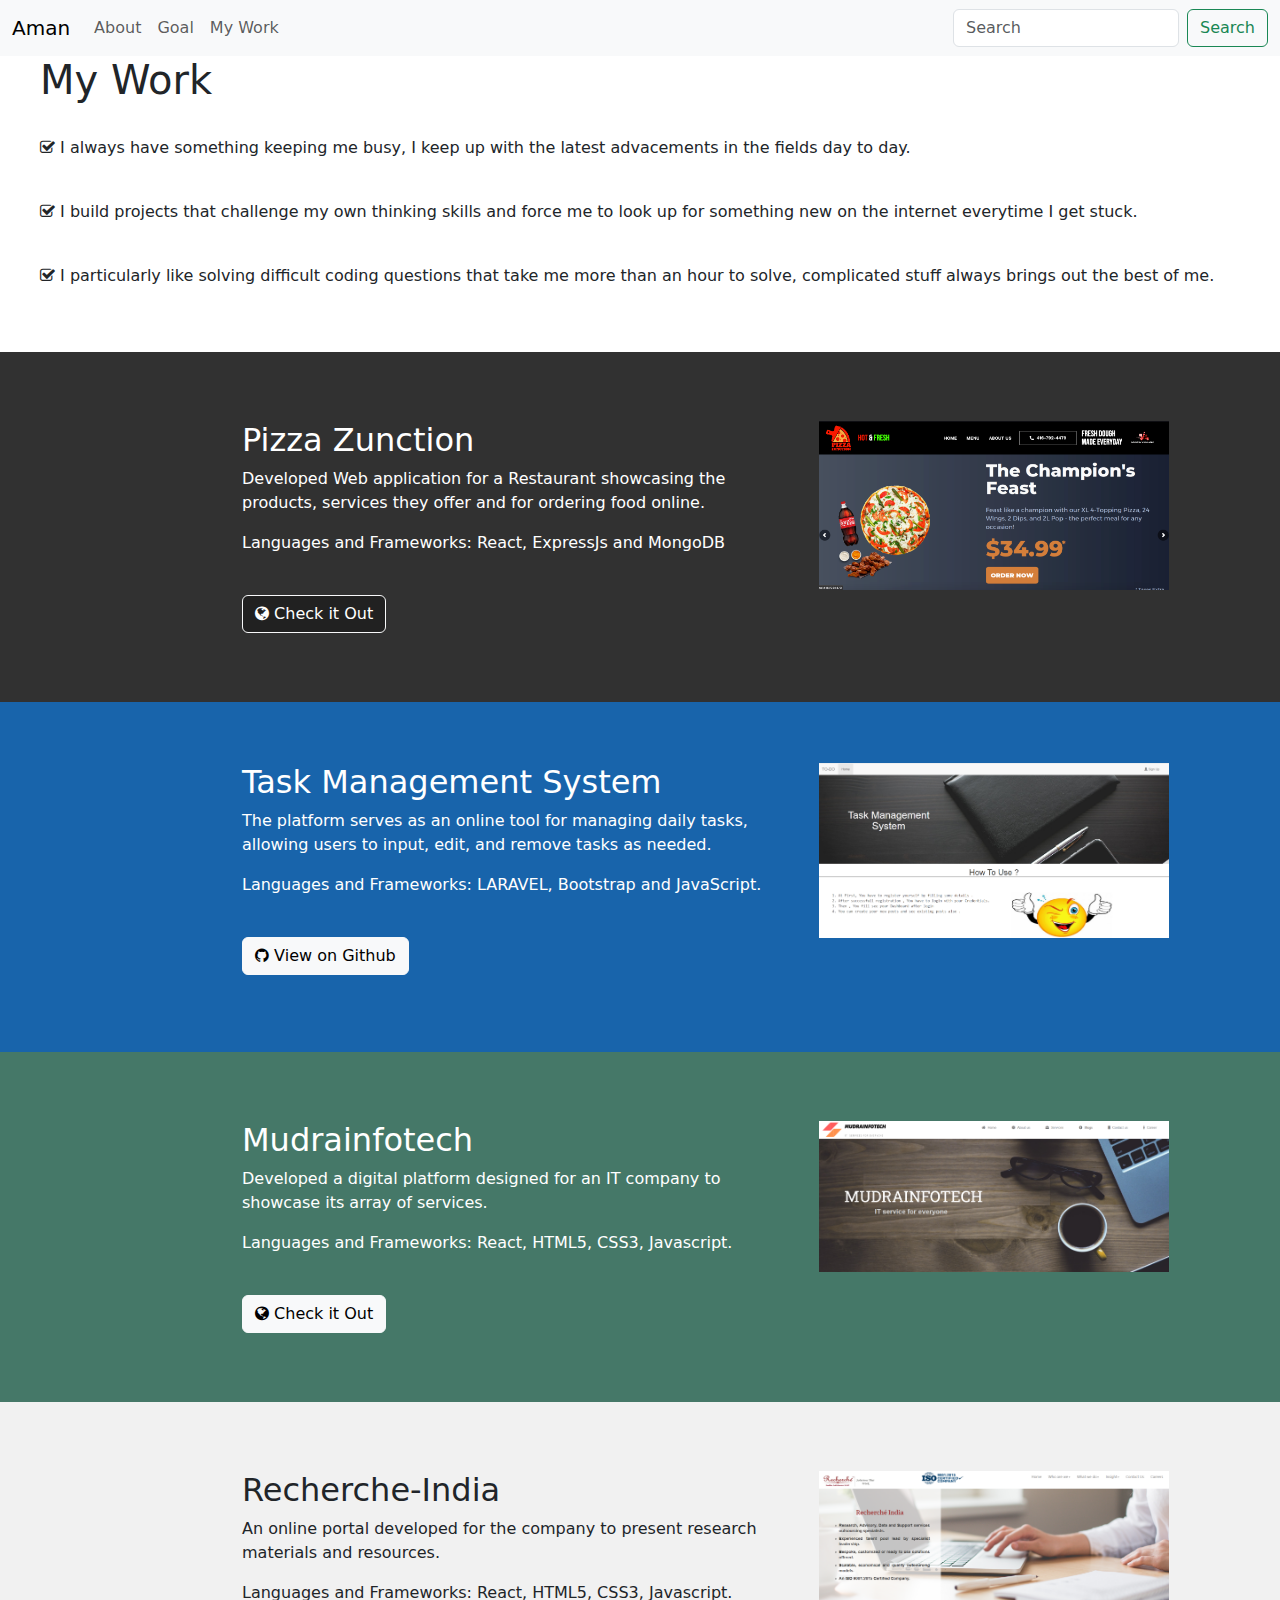
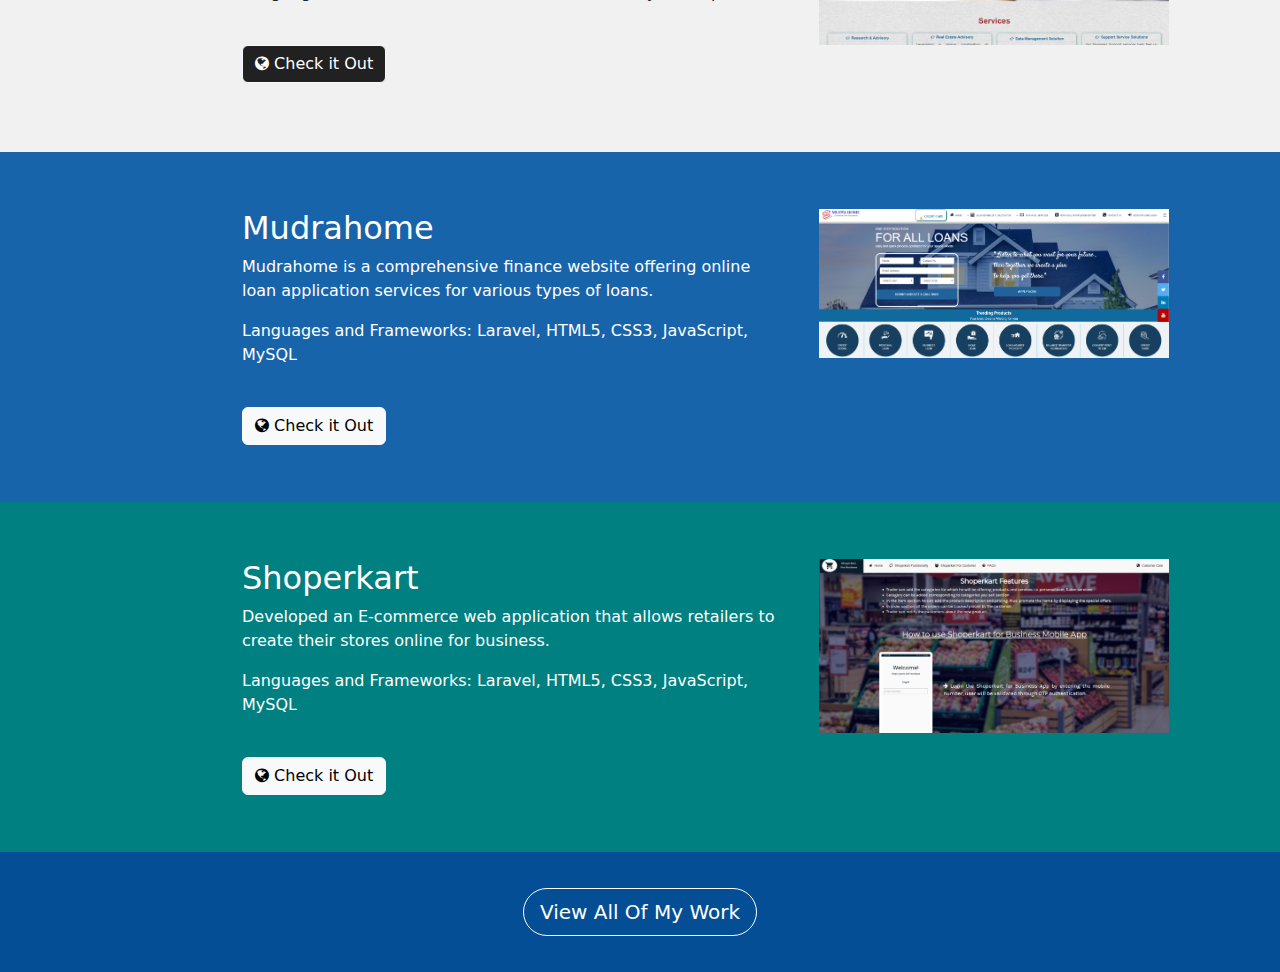
==== commit 21226905: "projects updated" ====
--- a/work.html
+++ b/work.html
@@ -69,58 +69,6 @@
       <br />
     </div>
 
-    <!-- <div class="work-1">
-      <div class="work1-list">
-        <div class="work1-content">
-          <h2>College Portal</h2>
-
-          <p>Portal website of college based on PHP, HTML5 a CSS3</p>
-          <p>This is all a student needs.</p>
-          <br />
-
-          <a
-            href="https://github.com/amanvr2/portal"
-            target="_blank"
-            role="button"
-            class="btn btn-default btn-lg"
-            ><i class="fa fa-github" aria-hidden="true"></i>&nbsp;View on
-            Github</a
-          >
-        </div>
-
-        <div class="work1-image">
-          <img src="./images/gnd.png" />
-        </div>
-      </div>
-    </div> -->
-
-    <!-- <div class="work-2">
-      <div class="work1-list">
-        <div class="work2-content">
-          <h2>Online IQ Tester</h2>
-
-          <p>A PHP, HTML5, CSS3 and SQL based app for online IQ tester.</p>
-
-          <p>Any One can test his IQ with help of this IQ Tester.</p>
-
-          <br />
-
-          <a
-            href="https://github.com/amanvr2/IQ_Tester"
-            target="_blank"
-            role="button"
-            class="btn btn-default btn-lg"
-            ><i class="fa fa-github" aria-hidden="true"></i>&nbsp;View on
-            Github</a
-          >
-        </div>
-
-        <div class="work1-image">
-          <img src="./images/iq.jpg" />
-        </div>
-      </div>
-    </div> -->
-
     <div class="work-2">
       <div class="work1-list">
         <div class="work2-content">
@@ -156,13 +104,13 @@
           <h2>Task Management System</h2>
 
           <p>
-            Task Management System is a web based project made using LARAVEL,
-            PHP, HTML, CSS, Bootstrap and JavaScript.
-          </p>
-          <p>
-            It is an online platform to add our daily tasks and one can edit and
-            delete their tasks.
-          </p>
+            The platform serves as an online tool for managing daily tasks, allowing users to input, edit, and remove tasks as needed.
+          </p>
+
+          <p>
+            Languages and Frameworks: LARAVEL, Bootstrap and JavaScript.
+          </p>
+
           <p>
             <br />
 
@@ -188,9 +136,9 @@
         <div class="work5-content">
           <h2>Mudrainfotech</h2>
 
-          <p>An Online Portal for IT Company showcasing their Services</p>
-
-          <p>Made in React, HTML5, CSS3, Javascript.</p>
+          <p>Developed a digital platform designed for an IT company to showcase its array of services.</p>
+
+          <p>Languages and Frameworks: React, HTML5, CSS3, Javascript.</p>
 
           <br />
 
@@ -214,9 +162,9 @@
         <div class="work6-content">
           <h2>Recherche-India</h2>
 
-          <p>An Online Portal for Research Stuff prepared by company</p>
-
-          <p>Made in React, HTML5, CSS3, Javascript.</p>
+          <p>An online portal developed for the company to present research materials and resources.</p>
+
+          <p>Languages and Frameworks: React, HTML5, CSS3, Javascript.</p>
 
           <br />
 
@@ -241,13 +189,11 @@
           <h2>Mudrahome</h2>
 
           <p>
-            Mudrahome is a Finance website where anyone can apply for all type
-            of loans online and can use other sevices also like Credit Score
-          </p>
-
-          <p>
-            Made in LARAVEL (PHP Framework) with frontend - HTML5, CSS3,
-            javascript and Backend - PHP using Database - MYSQL .
+            Mudrahome is a comprehensive finance website offering online loan application services for various types of loans.
+          </p>
+
+          <p>
+            Languages and Frameworks: Laravel, HTML5, CSS3, JavaScript, MySQL
           </p>
 
           <br />
@@ -272,11 +218,10 @@
         <div class="work9-content">
           <h2>Shoperkart</h2>
 
-          <p>Shoperkart is an E-Commerce Portal Dashboard made for Retailers</p>
-
-          <p>
-            Made In LARAVEL (PHP Framework) with frontend - HTML5, CSS3,
-            javascript and Backend - PHP using Database - Firestore .
+          <p>Developed an E-commerce web application that allows retailers to create their stores online for business.</p>
+
+          <p>
+            Languages and Frameworks: Laravel, HTML5, CSS3, JavaScript, MySQL
           </p>
 
           <br />
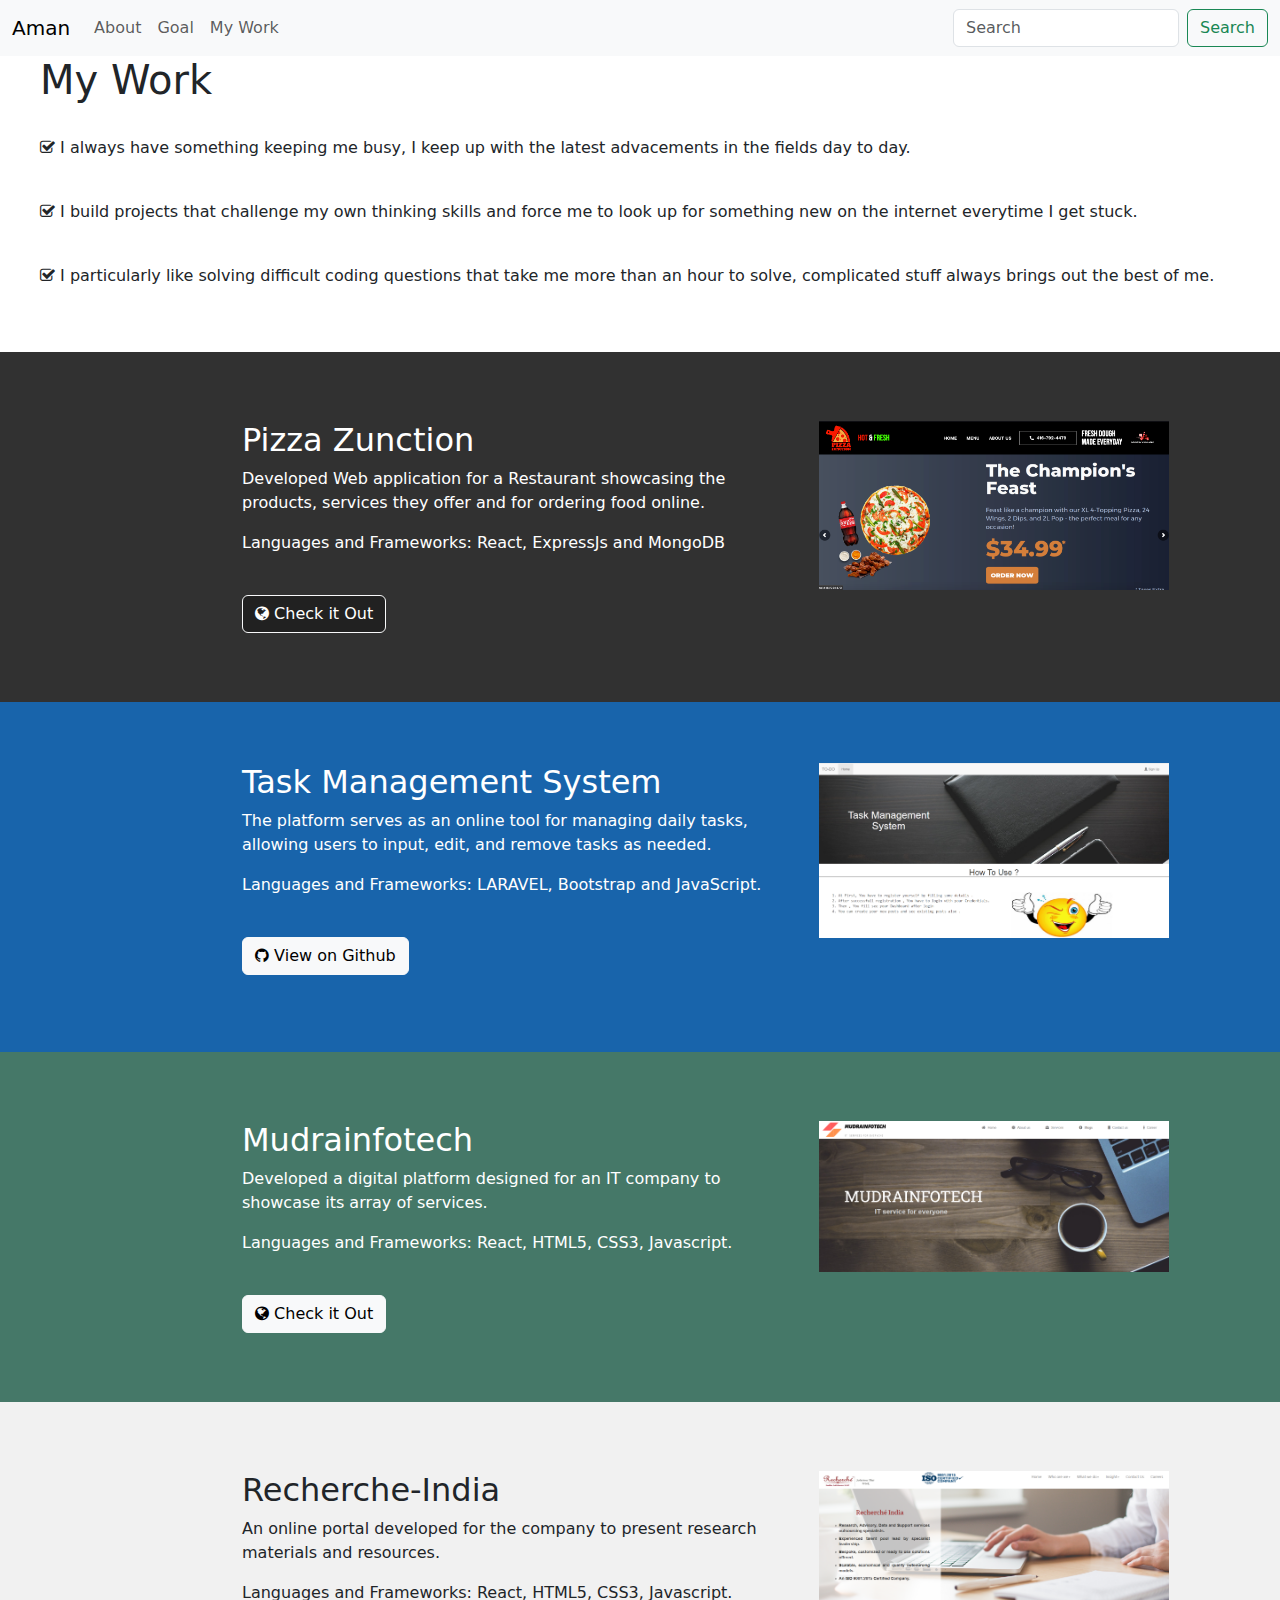
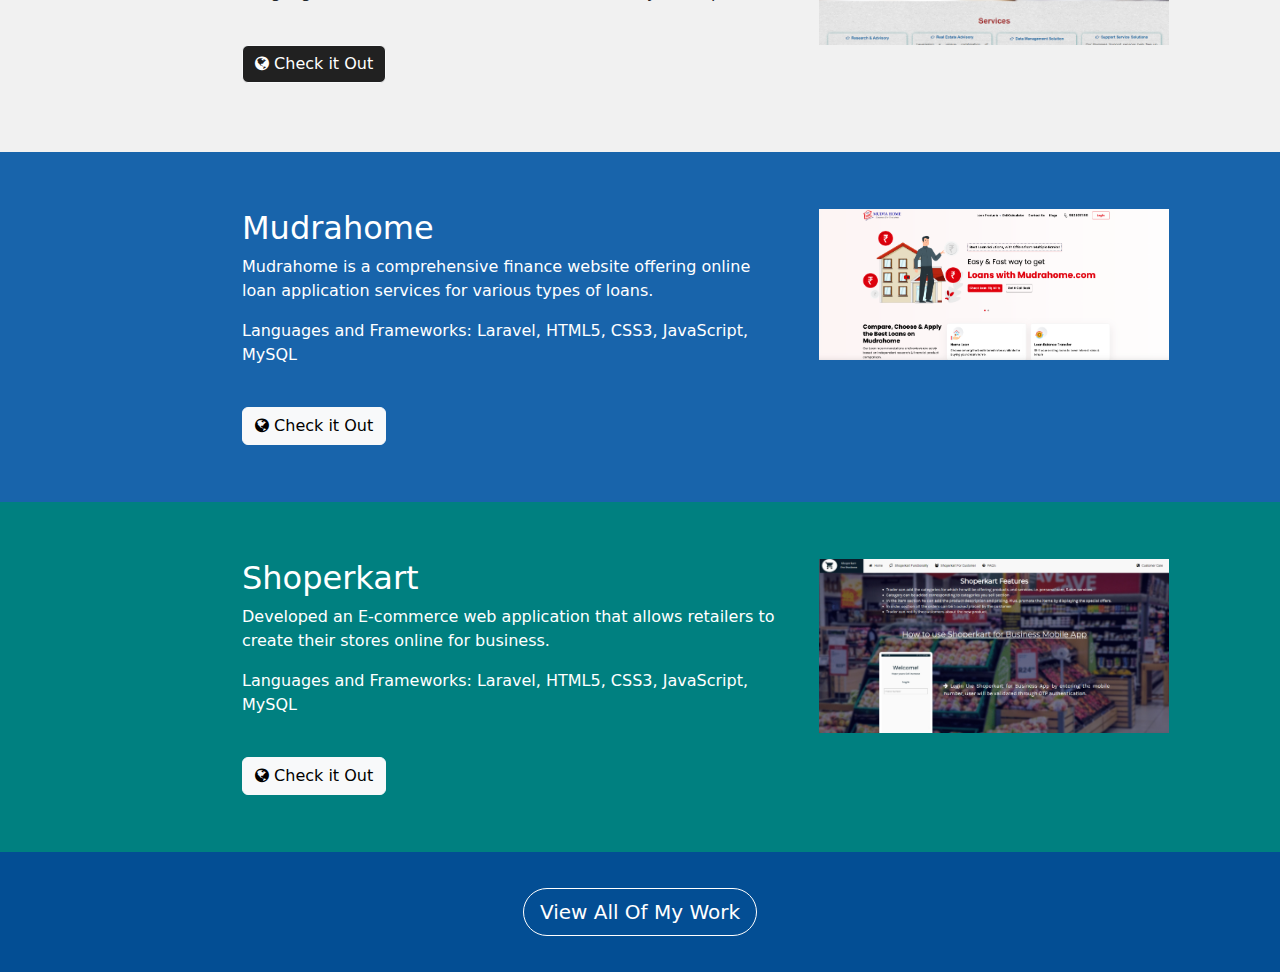
==== commit de9a2a53: "mudrahome image changed" ====
--- a/work.html
+++ b/work.html
@@ -208,7 +208,7 @@
         </div>
 
         <div class="work1-image">
-          <img src="./images/mudrahome.PNG" />
+          <img src="./images/Mudrahome.png" />
         </div>
       </div>
     </div>
